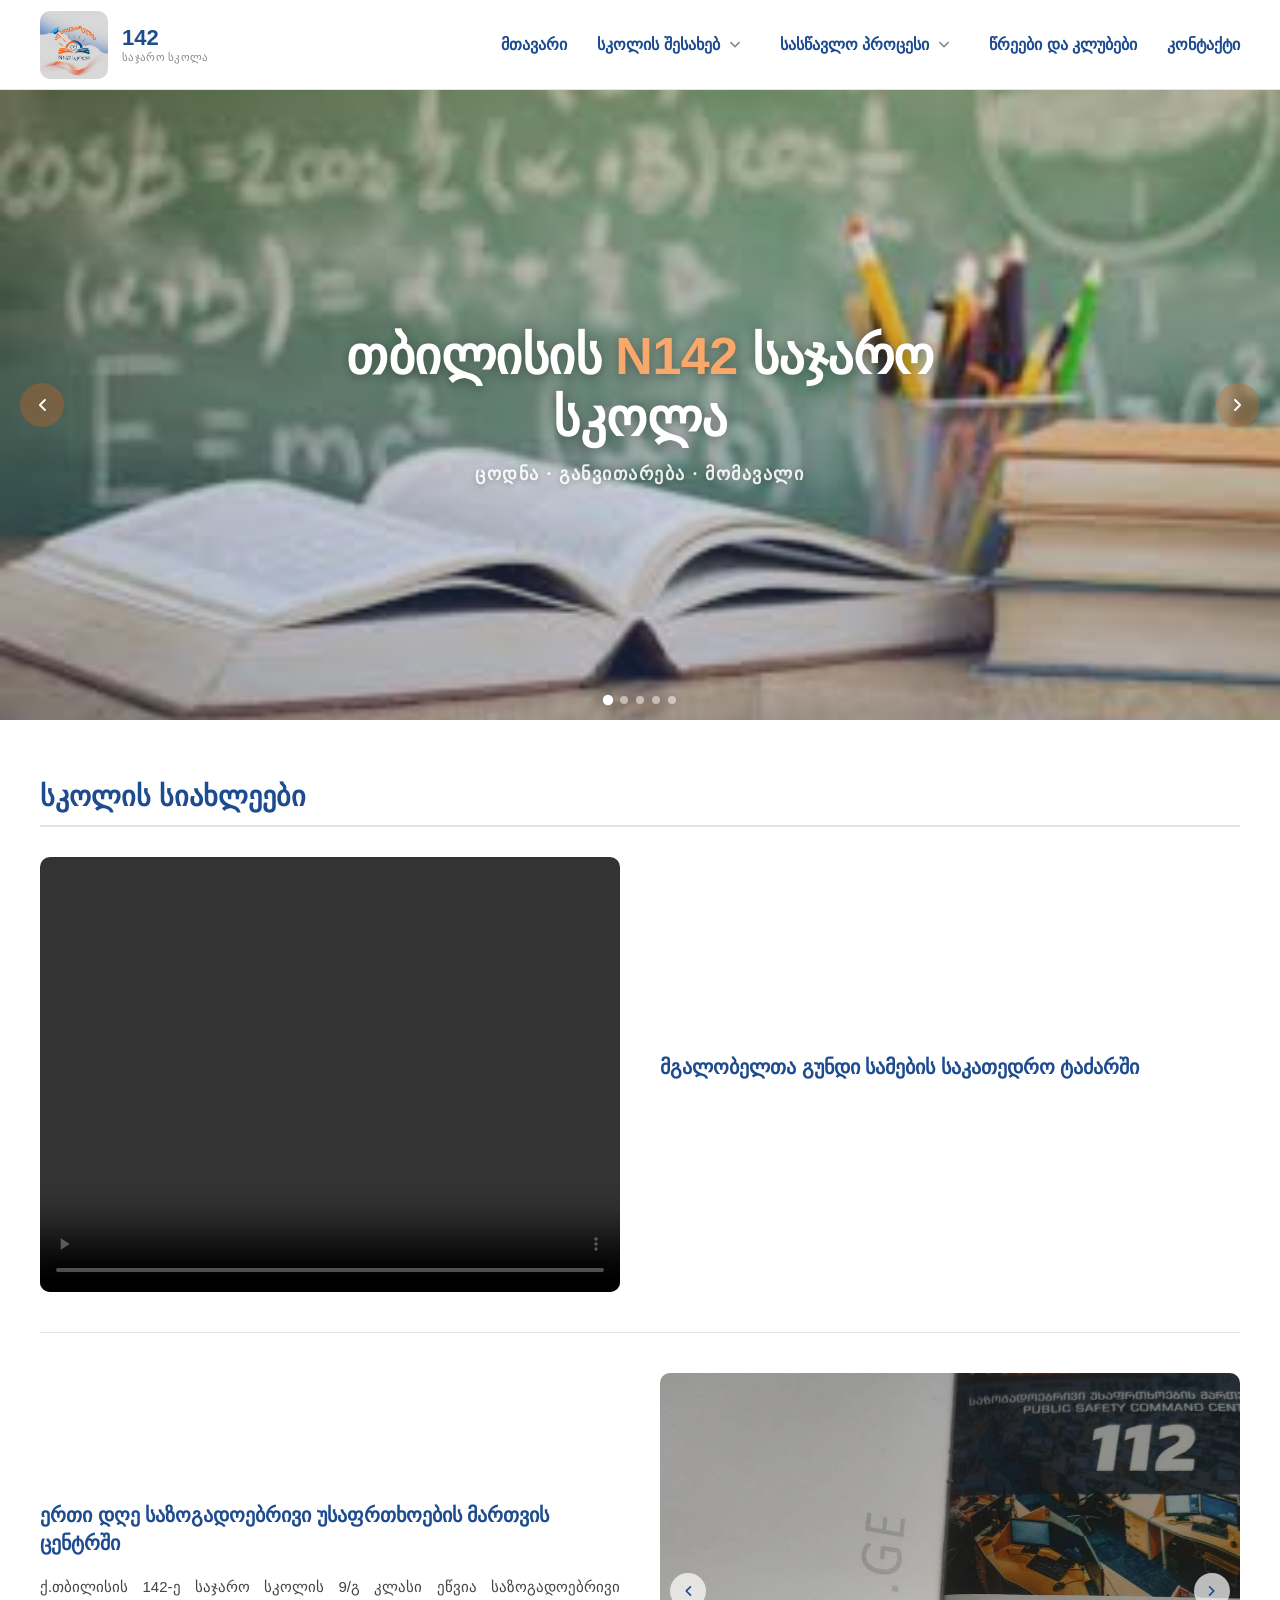
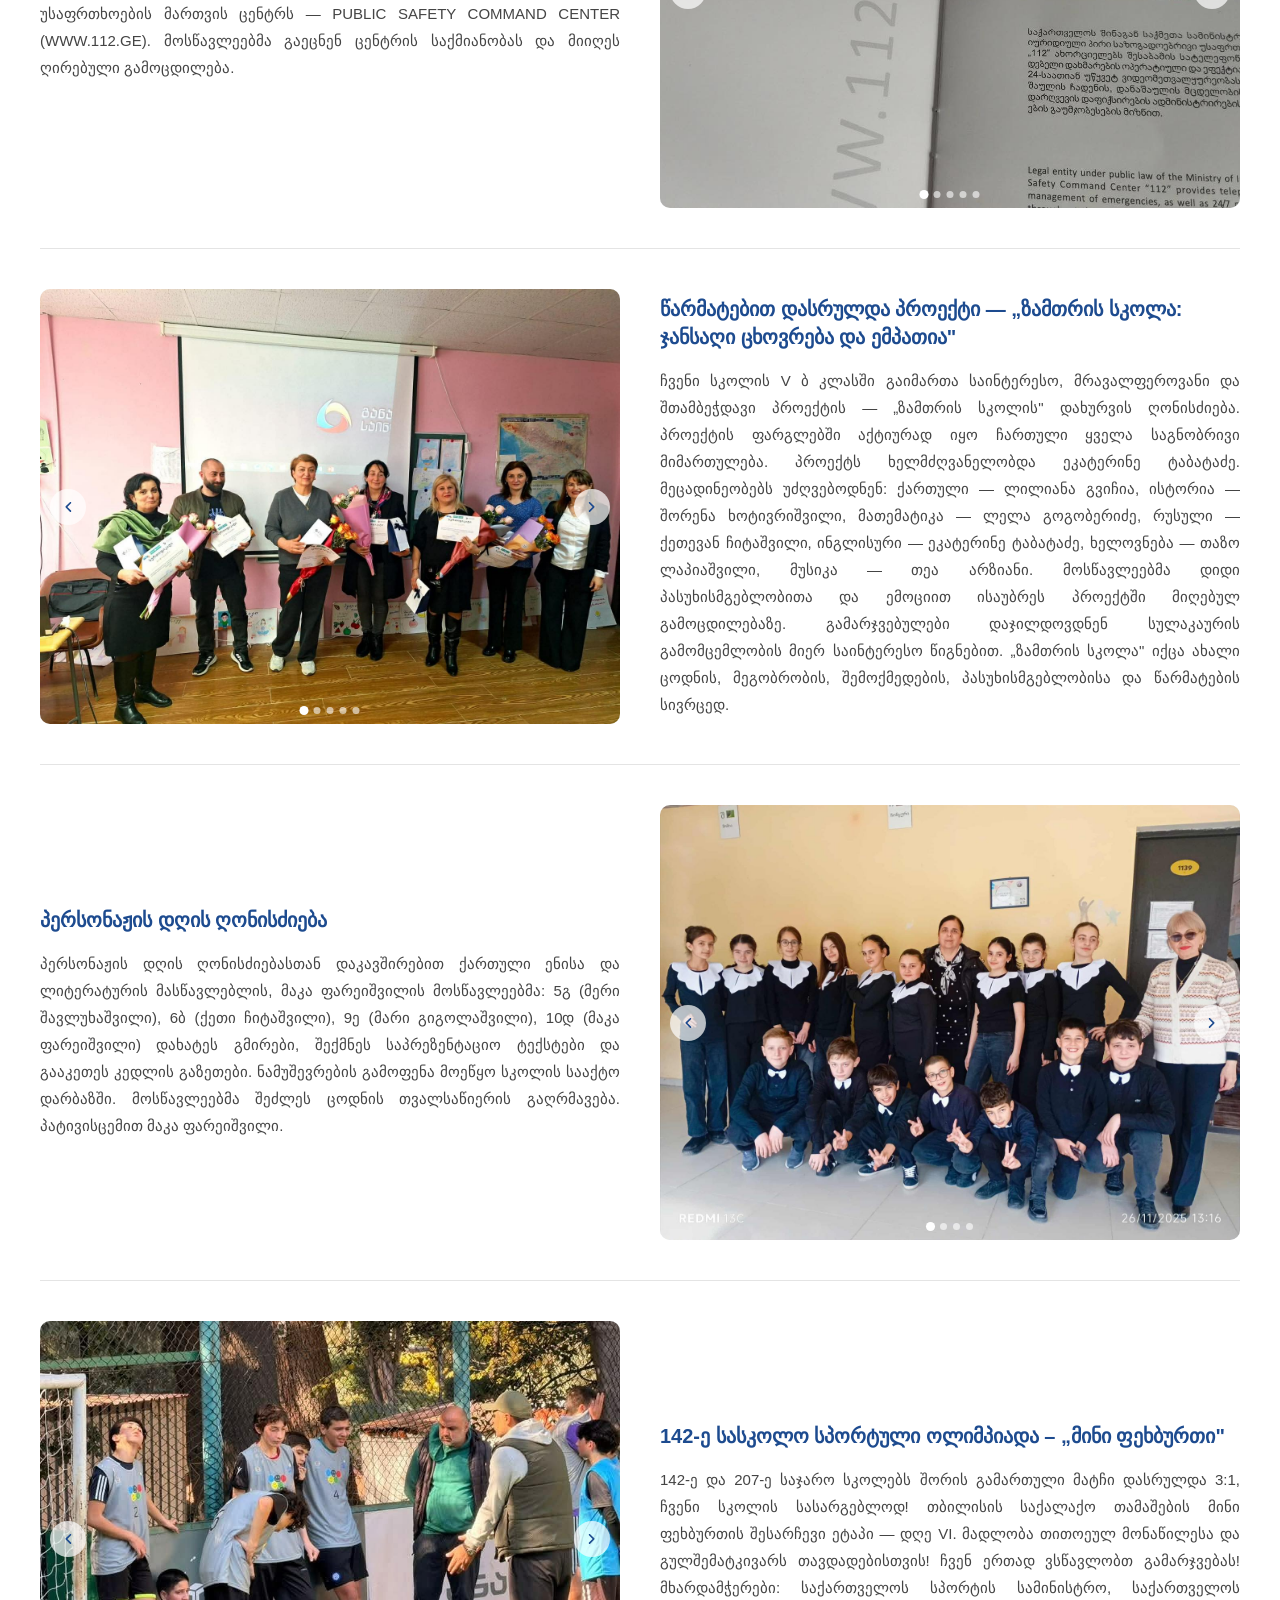
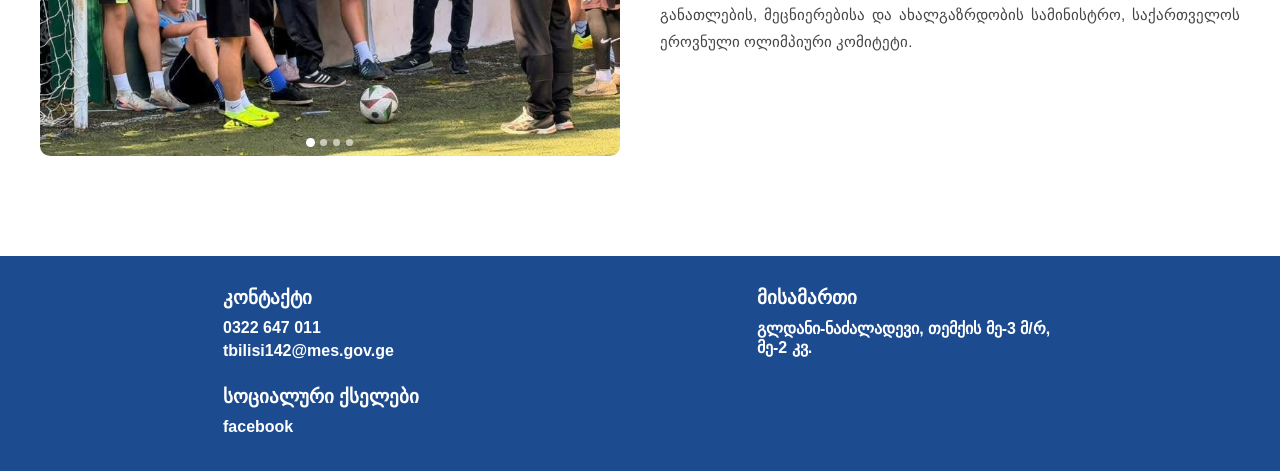
==== index.html @ bfa4a03f "davamte chemi saiti gitshi" ====
<!DOCTYPE html>
<html lang="en">

<head>
    <meta charset="UTF-8">
    <meta name="viewport" content="width=device-width, initial-scale=1.0">
    <title>142 საჯარო სკოლა მთავარი</title>
    <link rel="stylesheet" href="style/style.css">
    <link rel="stylesheet" href="style/index.css">
    <script defer src="js/main.js"></script>
    <script defer src="js/index.js"></script>
</head>

<body>
    <header>
        <div class="header__container">
            <a href="index.html" class="logo__link">
                <img src="images/logo.jpg" alt="" class="logo__img">
                <div class="logo__text">
                    <span class="logo__num">142</span>
                    <span class="logo__sub">საჯარო სკოლა</span>
                </div>
            </a>
            <!-- logo -->
            <nav>
                <ul class="nav__list" id="navList">
                    <li class="nav__item">
                        <a href="index.html" class="nav-link">მთავარი</a>
                    </li>
                    <li class="nav__item">
                        <div class="link__row">
                            <a href="about.html" class="nav-link">სკოლის შესახებ</a>
                            <button class="arrow-btn" id="arrowBtn1">
                                <svg class="arrow-icon" viewBox="0 0 24 24" xmlns="http://www.w3.org/2000/svg">
                                    <path fill-rule="evenodd" clip-rule="evenodd"
                                        d="M12.7071 14.7071C12.3166 15.0976 11.6834 15.0976 11.2929 14.7071L6.29289 9.70711C5.90237 9.31658 5.90237 8.68342 6.29289 8.29289C6.68342 7.90237 7.31658 7.90237 7.70711 8.29289L12 12.5858L16.2929 8.29289C16.6834 7.90237 17.3166 7.90237 17.7071 8.29289C18.0976 8.68342 18.0976 9.31658 17.7071 9.70711L12.7071 14.7071Z"
                                        fill="currentColor" />
                                </svg>
                            </button>
                        </div>
                        <ul class="link-dropdown" id="dropdown1">
                            <li><a href="missionandvision.html">მისია და ხედვა</a></li>
                            <li><a href="schoolhistory.html">სკოლის ისტორია</a></li>
                            <li><a href="statute.html">წესდება</a></li>
                            <li><a href="bylaws.html">შინაგანაწესი</a></li>
                            <li><a href="regulatordocument.html">მარეგულირებელი დოკუმენტები</a></li>
                        </ul>
                    </li>
                    <li class="nav__item">
                        <div class="link__row">
                            <a href="#" class="nav-link">სასწავლო პროცესი</a>
                            <button class="arrow-btn" id="arrowBtn2">
                                <svg class="arrow-icon" viewBox="0 0 24 24" xmlns="http://www.w3.org/2000/svg">
                                    <path fill-rule="evenodd" clip-rule="evenodd"
                                        d="M12.7071 14.7071C12.3166 15.0976 11.6834 15.0976 11.2929 14.7071L6.29289 9.70711C5.90237 9.31658 5.90237 8.68342 6.29289 8.29289C6.68342 7.90237 7.31658 7.90237 7.70711 8.29289L12 12.5858L16.2929 8.29289C16.6834 7.90237 17.3166 7.90237 17.7071 8.29289C18.0976 8.68342 18.0976 9.31658 17.7071 9.70711L12.7071 14.7071Z"
                                        fill="currentColor" />
                                </svg>
                            </button>
                        </div>
                        <ul class="link-dropdown" id="dropdown2">
                            <li><a href="schoolcurriculum.html">სასკოლო სასწავლო გეგმა</a></li>
                            <li><a href="subjectcurriculum.html">საგნობრივი კურიკულუმები</a></li>
                            <li><a href="curriculumdevelopmentmethodology.html">კურიკულუმის განვითარების მეთოდოლოგია</a></li>
                            <li><a href="mobility.html">ჩარიცხვის, მობილობის, სტატუსის შეჩერების წ.</a></li>
                        </ul>
                    </li>
                    <li class="nav__item">
                        <a href="clubs.html" class="nav-link">წრეები და კლუბები</a>
                    </li>
                    <li class="nav__item">
                        <a href="contact.html" class="nav-link">კონტაქტი</a>
                    </li>
                </ul>
            </nav>
            <!-- navigation -->
            <div class="buttons">
                <button class="burger-btn" id="burgerBtn">
                    <svg class="burger-icon" viewBox="0 0 24 24" fill="none" xmlns="http://www.w3.org/2000/svg">
                        <path d="M3 6h18M3 12h18M3 18h18" stroke="currentColor" stroke-width="2" stroke-linecap="round">
                        </path>
                    </svg>
                </button>
                <button class="close-btn" id="closeBtn">
                    <svg class="close-icon" viewBox="0 0 24 24" fill="none" xmlns="http://www.w3.org/2000/svg">
                        <path d="M18 6 6 18M6 6l12 12" stroke="currentColor" stroke-width="2" stroke-linecap="round">
                        </path>
                    </svg>
                </button>
            </div>
            <!-- buttons container -->
        </div>
    </header>
    <!-- header -->
    <main>
        <section class="slider">
            <div class="slider__track">
                <div class="slide active" style="background-image: url('images/main-bacground.jpg')"></div>
                <div class="slide" style="background-image: url('images/sliderphoto5.jpg')"></div>
                <div class="slide" style="background-image: url('images/sliderphoto3.jpg')"></div>
                <div class="slide" style="background-image: url('images/sliderphoto4.jpg')"></div>
                <div class="slide" style="background-image: url('images/sliderphoto1.jpg')"></div>
            </div>

            <div class="slider__overlay"></div>

            <div class="slider__content">
                <h1 class="hero-title">თბილისის <span>N142</span> საჯარო სკოლა</h1>
                <p class="hero-subtitle">ცოდნა · განვითარება · მომავალი</p>
            </div>

            <button class="slider__arrow slider__arrow--left" id="prevBtn">
                <svg viewBox="0 0 24 24" xmlns="http://www.w3.org/2000/svg">
                    <path fill-rule="evenodd" clip-rule="evenodd"
                        d="M11.2929 12L15.6464 7.64645C16.0370 7.25592 16.0370 6.62276 15.6464 6.23223C15.2559 5.84171 14.6228 5.84171 14.2322 6.23223L9.23223 11.2322C8.84171 11.6228 8.84171 12.2559 9.23223 12.6464L14.2322 17.6464C14.6228 18.0370 15.2559 18.0370 15.6464 17.6464C16.0370 17.2559 16.0370 16.6228 15.6464 16.2322L11.2929 12Z"
                        fill="currentColor" />
                </svg>
            </button>

            <button class="slider__arrow slider__arrow--right" id="nextBtn">
                <svg viewBox="0 0 24 24" xmlns="http://www.w3.org/2000/svg">
                    <path fill-rule="evenodd" clip-rule="evenodd"
                        d="M12.7071 12L8.35355 7.64645C7.96303 7.25592 7.96303 6.62276 8.35355 6.23223C8.74408 5.84171 9.37724 5.84171 9.76777 6.23223L14.7678 11.2322C15.1583 11.6228 15.1583 12.2559 14.7678 12.6464L9.76777 17.6464C9.37724 18.0370 8.74408 18.0370 8.35355 17.6464C7.96303 17.2559 7.96303 16.6228 8.35355 16.2322L12.7071 12Z"
                        fill="currentColor" />
                </svg>
            </button>

            <div class="slider__dots" id="sliderDots"></div>
        </section>
        <!-- სლაიდერი -->
        <section class="posts">
            <div class="posts__container">
                <h2 class="posts__title">სკოლის სიახლეები</h2>
                <div class="posts__grid" id="postsGrid"></div>
            </div>
        </section>
    </main>
    <!-- main -->
    <footer>
        <div class="footer__container">
            <div class="footer__row">
                <h3>კონტაქტი</h3>
                <div>
                    <a href="tel:+995322612880">0322 647 011</a>
                    <a href="mailto:tbilisi142@mes.gov.ge">tbilisi142@mes.gov.ge</a>
                </div>
            </div>
            <div class="footer__row">
                <h3>მისამართი</h3>
                <p>გლდანი-ნაძალადევი, თემქის მე-3 მ/რ, მე-2 კვ.</p>
            </div>
            <div class="footer__row">
                <h3>სოციალური ქსელები</h3>
                <a href="https://www.facebook.com/profile.php?id=100064833875062" target="_blank">facebook</a>
            </div>
        </div>
    </footer>
</body>

</html>
---- style/style.css ----
* {
    margin: 0;
    padding: 0;
    box-sizing: border-box;
    font-family: sans-serif;
}

body {
    height: 100vh;
    display: flex;
    flex-direction: column;
}

footer {
    margin-top: auto;
}

.header__container {
    display: flex;
    justify-content: space-between;
    align-items: center;
    padding: 40px 40px;
    position: relative;
    height: 90px;
    border-bottom: 1.5px solid #e4e4e4;
    z-index: 100;
}

.logo__link {
    display: flex;
    align-items: center;
    gap: 14px;
    text-decoration: none;
}

.logo__img {
    height: 68px;
    width: auto;
    border-radius: 10px;
}

.logo__text {
    display: flex;
    flex-direction: column;
    line-height: 1.2;
}

.logo__num {
    font-size: 22px;
    font-weight: 700;
    color: #1d4b8f;
}

.logo__sub {
    font-size: 11px;
    font-weight: 500;
    color: #888;
    letter-spacing: 0.3px;
}

.nav__list {
    list-style: none;
    display: flex;
    align-items: center;
    gap: 30px;
}

.nav__item {
    list-style: none;
    position: relative;
}

.nav-link {
    text-decoration: none;
    color: #1d4b8f;
    font-weight: 700;
    transition: color 0.3s ease;
}

.nav-link:hover {
    color: #e8651a;
}

.link__row {
    display: flex;
    align-items: center;
    justify-content: space-between;
}

.link__row:hover .nav-link {
    color: #e8651a;
}

.link__row:hover .arrow-icon {
    transform: rotate(180deg);
    color: #e8651a;
}

.link__row .arrow-btn {
    background: none;
    border: none;
    cursor: pointer;
    padding: 10px 5px;
    display: flex;
    align-items: center;
    justify-content: center;
}

.arrow-icon {
    width: 20px;
    height: 20px;
    display: block;
    color: #888;
    transition: transform 0.3s ease, color 0.3s ease;
}

.link-dropdown {
    list-style: none;
    display: flex;
    flex-direction: column;
    position: absolute;
    top: 100%;
    left: 0;
    background-color: white;
    box-shadow: 0 4px 12px rgba(0, 0, 0, 0.1);
    min-width: 250px;
    z-index: 100;
    max-height: 0;
    overflow: hidden;
    transition: max-height 0.35s ease;
}

@media (min-width: 1001px) {
    .nav__item:hover .link-dropdown {
        max-height: 400px;
    }
}

.link-dropdown li a {
    display: block;
    padding: 10px 20px;
    text-decoration: none;
    color: #252525;
    font-weight: 550;
    transition: background-color 0.2s ease, color 0.2s ease;
}

.link-dropdown li a:hover {
    background-color: #f8eee8;
    color: #e8651a;
}

.buttons {
    display: none;
}

.burger-btn {
    display: none;
    align-items: center;
    justify-content: center;
    border: none;
    background: none;
    cursor: pointer;
    padding: 6px;
    width: 40px;
    height: 40px;
}

.close-btn {
    display: none;
    align-items: center;
    justify-content: center;
    border: none;
    background: none;
    cursor: pointer;
    padding: 6px;
    width: 40px;
    height: 40px;
}

.burger-icon {
    width: 24px;
    height: 24px;
    color: #1d4b8f;
    transition: all 0.2s;
}

.close-icon {
    width: 24px;
    height: 24px;
    color: #e8651a;
    transition: all 0.2s;
}

.burger-icon.animate {
    transform: rotate(180deg);
}

.close-icon.animate {
    transform: rotate(-180deg);
}

footer {
    background-color: #1d4b8f;
    display: flex;
    justify-content: center;
    align-items: center;
    padding: 20px 30px;
}

.footer__container {
    width: 70%;
    color: white;
    display: flex;
    justify-content: space-between;
    flex-wrap: wrap;
}

.footer__row {
    margin: 10px;
    width: 300px;
}

.footer__row h3 {
    margin-bottom: 10px;
    font-size: 19px;
    color: white;
}

.footer__row p {
    margin: 5px 0;
    font-size: 16px;
    font-weight: 700;
    font-family: sans-serif;
}

.footer__row a {
    margin: 5px 0;
    font-size: 16px;
    text-decoration: none;
    display: block;
    color: white;
    transition: color 0.2s ease;
    font-weight: 700;
    font-family: sans-serif;
}

.footer__row a:hover {
    color: #e8651a;
}

.pdf-toggle-btn {
    background-color: white;
    color: #1d4b8f;
    border: 1.5px solid #1d4b8f;
    padding: 10px 24px;
    font-weight: 700;
    font-size: 14px;
    border-radius: 6px;
    white-space: nowrap;
    cursor: pointer;
    transition: background-color 0.25s ease, border-color 0.25s ease, color 0.25s ease;
}

.pdf-toggle-btn:hover {
    background-color: #e8651a;
    border-color: #e8651a;
    color: white;
}

.pdf-viewer {
    margin-top: 16px;
    border-radius: 10px;
    overflow: hidden;
    border: 1.5px solid #e4e4e4;
    display: none;
}

.pdf-viewer.open {
    display: block;
}

@media (max-width: 1000px) {

    .buttons {
        display: flex;
    }

    .burger-btn {
        display: flex;
    }

    .nav__list {
        background-color: white;
        display: flex;
        flex-direction: column;
        position: absolute;
        align-items: flex-start;
        top: 90px;
        gap: 0;
        left: 0;
        right: 0;
        opacity: 0;
        visibility: hidden;
        transform: translateY(-10px);
        transition: opacity 0.3s ease, transform 0.3s ease, visibility 0.3s ease;
    }

    .nav__list.flex {
        opacity: 1;
        visibility: visible;
        transform: translateY(0);
    }

    .nav__item {
        width: 100%;
        border-bottom: 1.5px solid #e4e4e4;
        transition: border-color 0.25s ease;
    }

    .nav-link {
        width: 100%;
        display: inline-block;
        padding: 14px 30px;
        font-size: 15px;
        transition: color 0.25s ease;
    }

    .nav-link:hover {
        color: #e8651a;
    }

    .link__row {
        width: 100%;
        padding: 0 30px 0 0;
    }

    .link__row:hover .arrow-icon {
        transform: none;
        color: #888;
    }

    .arrow-btn {
        margin-left: auto;
        padding: 14px 10px;
    }

    .arrow-icon.rotated {
        transform: rotate(180deg) !important;
        color: #e8651a !important;
    }

    .link-dropdown {
        position: static;
        box-shadow: none;
        min-width: unset;
        max-height: 0;
        overflow: hidden;
        background-color: #f9f9f9;
        border-top: 0px solid transparent;
        transition: max-height 0.35s ease;
    }

    .link-dropdown.open {
        max-height: 400px;
        border-top: 1.5px solid #e4e4e4;
    }

    .link-dropdown li a {
        padding: 12px 30px 12px 45px;
        font-size: 14px;
        color: #1d4b8f;
        transition: color 0.2s ease, background-color 0.2s ease;
    }

    .link-dropdown li a:hover {
        background-color: #f0f0f0;
        color: #e8651a;
    }

    .link-dropdown li {
        border-bottom: none;
    }

    .footer__container {
        width: 100%;
        gap: 20px;
        justify-content: start;
    }
}
---- style/index.css ----
.slider {
    position: relative;
    width: 100%;
    height: 70vh;
    overflow: hidden;
    display: flex;
    align-items: center;
    justify-content: center;
}

.slider__track {
    position: absolute;
    inset: 0;
}

.slide {
    position: absolute;
    inset: 0;
    background-repeat: no-repeat;
    background-size: cover;
    background-position: center;
    opacity: 0;
    transition: opacity 0.8s ease;
}

.slide.active {
    opacity: 1;
}

.slider__overlay {
    position: absolute;
    inset: 0;
    background: linear-gradient(to bottom,
            rgba(143, 75, 29, 0.226) 0%,
            rgba(47, 88, 163, 0.329) 100%);
    z-index: 1;
}

.slider__content {
    position: relative;
    z-index: 2;
    text-align: center;
    color: white;
    padding: 0 24px;
    max-width: 760px;
}

.hero-title {
    font-size: clamp(28px, 5vw, 52px);
    font-weight: 700;
    line-height: 1.2;
    letter-spacing: -0.5px;
    margin-bottom: 14px;
    text-shadow: 0 2px 12px rgba(0, 0, 0, 0.35);
}

.hero-title span {
    color: #f9a86c;
}

.hero-subtitle {
    font-size: clamp(14px, 2.2vw, 18px);
    font-weight: 600;
    letter-spacing: 1.5px;
    text-transform: uppercase;
    opacity: 0.88;
    text-shadow: 0 1px 6px rgba(0, 0, 0, 0.3);
}

.slider__arrow {
    position: absolute;
    top: 50%;
    transform: translateY(-50%);
    z-index: 10;
    background-color: #e8661a4b;
    border: none;
    border-radius: 50%;
    width: 44px;
    height: 44px;
    display: flex;
    align-items: center;
    justify-content: center;
    cursor: pointer;
    color: white;
    backdrop-filter: blur(4px);
    transition: background-color 0.25s ease;
}

.slider__arrow:hover {
    background-color: #1d4b8f60;
}

.slider__arrow svg {
    width: 24px;
    height: 24px;
}

.slider__arrow--left {
    left: 20px;
}

.slider__arrow--right {
    right: 20px;
}

/* წერტილები */
.slider__dots {
    position: absolute;
    bottom: 16px;
    left: 50%;
    transform: translateX(-50%);
    display: flex;
    gap: 8px;
    z-index: 10;
}

.slider__dot {
    width: 8px;
    height: 8px;
    border-radius: 50%;
    background-color: rgba(255, 255, 255, 0.5);
    border: none;
    cursor: pointer;
    transition: background-color 0.25s ease, transform 0.25s ease;
}

.slider__dot.active {
    background-color: white;
    transform: scale(1.3);
}

@media (max-width: 600px) {
    .slider__arrow:hover {
        background-color: #e8661a4b;
    }

    .slider__arrow {
        width: 36px;
        height: 36px;
    }
}
.posts {
    padding: 60px 40px;
}

.posts__container {
    max-width: 1200px;
    margin: 0 auto;
}

.posts__title {
    font-size: 28px;
    font-weight: 700;
    color: #1d4b8f;
    margin-bottom: 30px;
    padding-bottom: 12px;
    border-bottom: 2px solid #e4e4e4;
}

.posts__grid {
    display: flex;
    flex-direction: column;
    gap: 40px;
}

/* ბარათი */
.post-card {
    display: grid;
    grid-template-columns: 1fr 1fr;
    gap: 40px;
    align-items: center;
    border-bottom: 1.5px solid #e4e4e4;
    padding-bottom: 40px;
}

.post-card:last-child {
    border-bottom: none;
}

/* ლუწი ბარათი — სურათი მარჯვნივ */
.post-card:nth-child(even) {
    direction: rtl;
}

.post-card:nth-child(even) > * {
    direction: ltr;
}

/* სლაიდერი */
.post-card__slider {
    position: relative;
    border-radius: 10px;
    overflow: hidden;
    aspect-ratio: 4/3;
    background-color: #f0f4f8;
}

.post-card__slide {
    position: absolute;
    inset: 0;
    opacity: 0;
    transition: opacity 0.6s ease;
}

.post-card__slide.active {
    opacity: 1;
}

.post-card__slide img {
    width: 100%;
    height: 100%;
    object-fit: cover;
    display: block;
}

/* ისრები */
.post-card__arrow {
    position: absolute;
    top: 50%;
    transform: translateY(-50%);
    z-index: 10;
    background-color: rgba(255, 255, 255, 0.7);
    border: none;
    border-radius: 50%;
    width: 36px;
    height: 36px;
    display: flex;
    align-items: center;
    justify-content: center;
    cursor: pointer;
    color: #1d4b8f;
    transition: background-color 0.25s ease;
}


.post-card__arrow svg {
    width: 20px;
    height: 20px;
}

.post-card__arrow--left {
    left: 10px;
}

.post-card__arrow--right {
    right: 10px;
}

/* წერტილები */
.post-card__dots {
    position: absolute;
    bottom: 10px;
    left: 50%;
    transform: translateX(-50%);
    display: flex;
    gap: 6px;
    z-index: 10;
}

.post-card__dot {
    width: 7px;
    height: 7px;
    border-radius: 50%;
    background-color: rgba(255, 255, 255, 0.6);
    border: none;
    cursor: pointer;
    transition: background-color 0.25s ease, transform 0.25s ease;
}

.post-card__dot.active {
    background-color: white;
    transform: scale(1.3);
}

/* ტექსტი */
.post-card__content {
    display: flex;
    flex-direction: column;
    gap: 16px;
}

.post-card__title {
    font-size: 20px;
    font-weight: 700;
    color: #1d4b8f;
    line-height: 1.4;
}

.post-card__text {
    font-size: 15px;
    color: #444;
    line-height: 1.8;
    text-align: justify;
}

@media (max-width: 768px) {
    .posts {
        padding: 40px 20px;
    }

    .post-card {
        grid-template-columns: 1fr;
        direction: ltr !important;
    }

    .post-card:nth-child(even) {
        direction: ltr;
    }
}
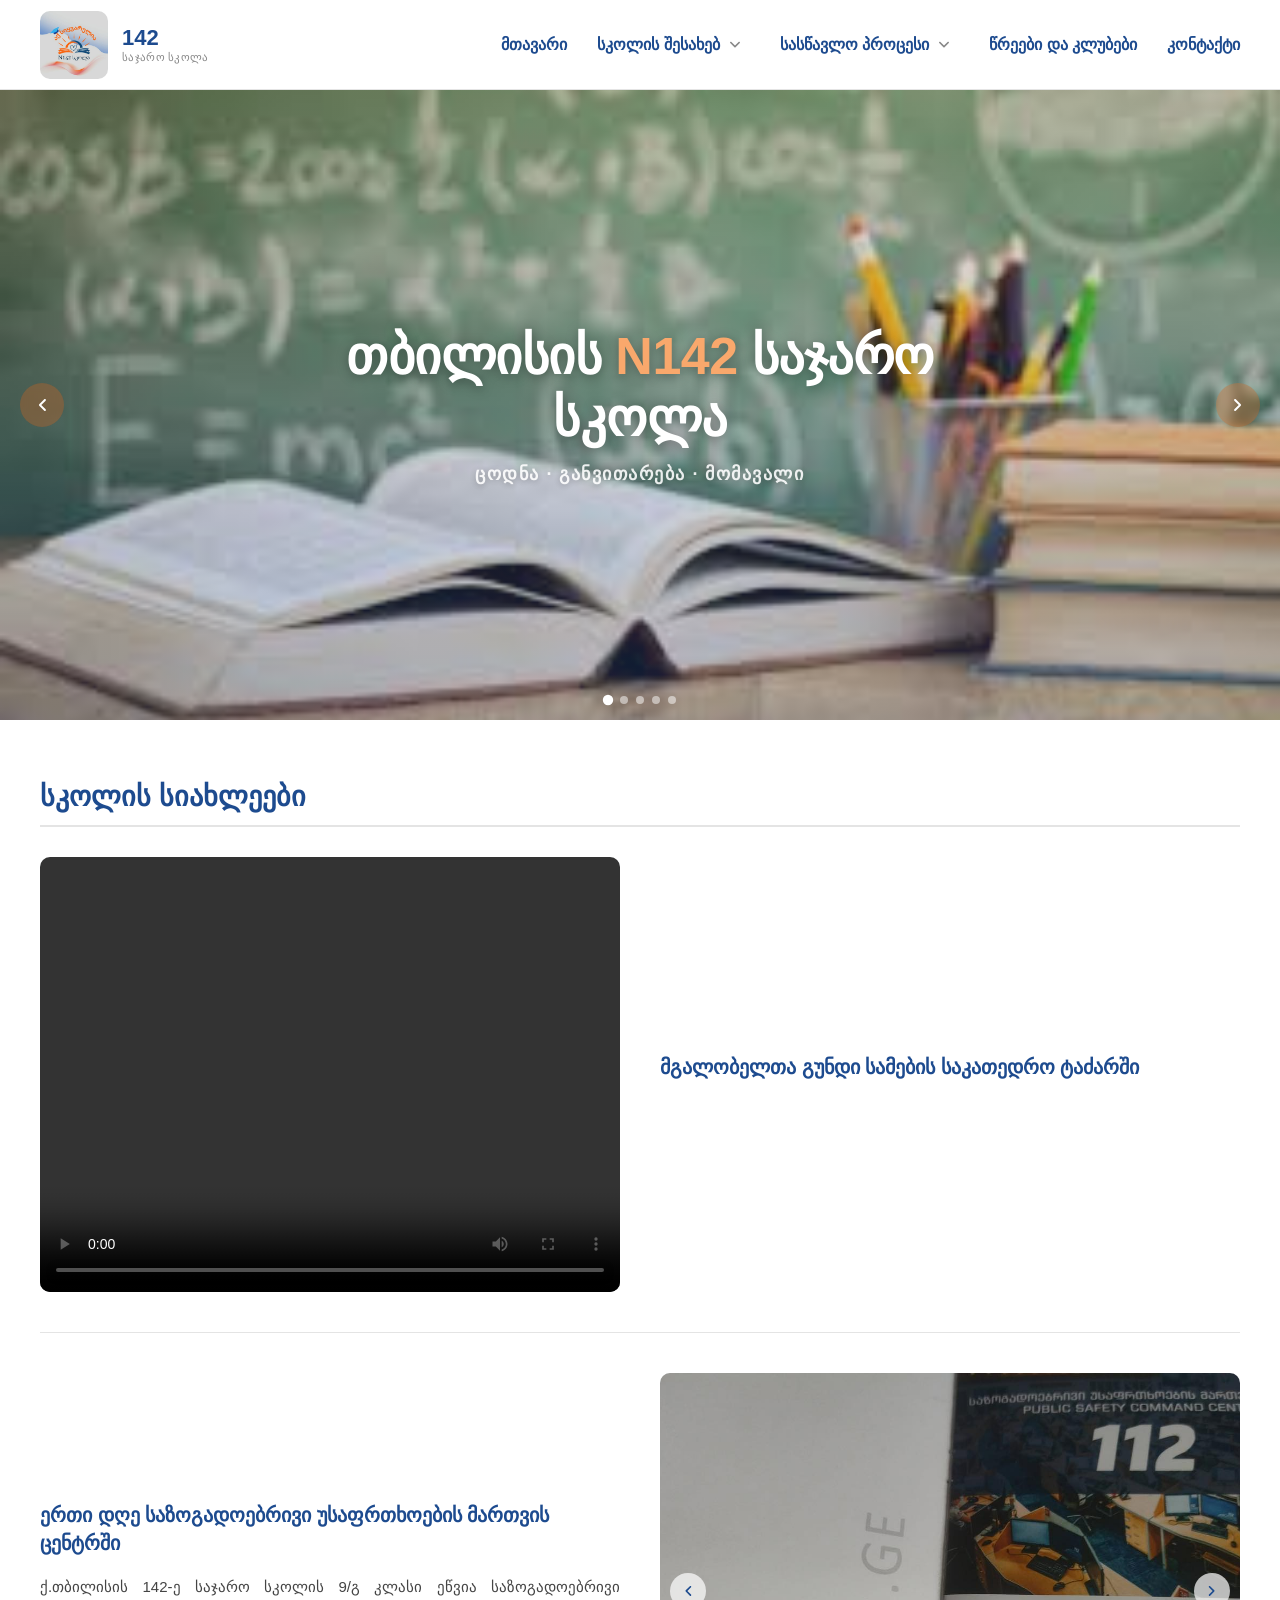
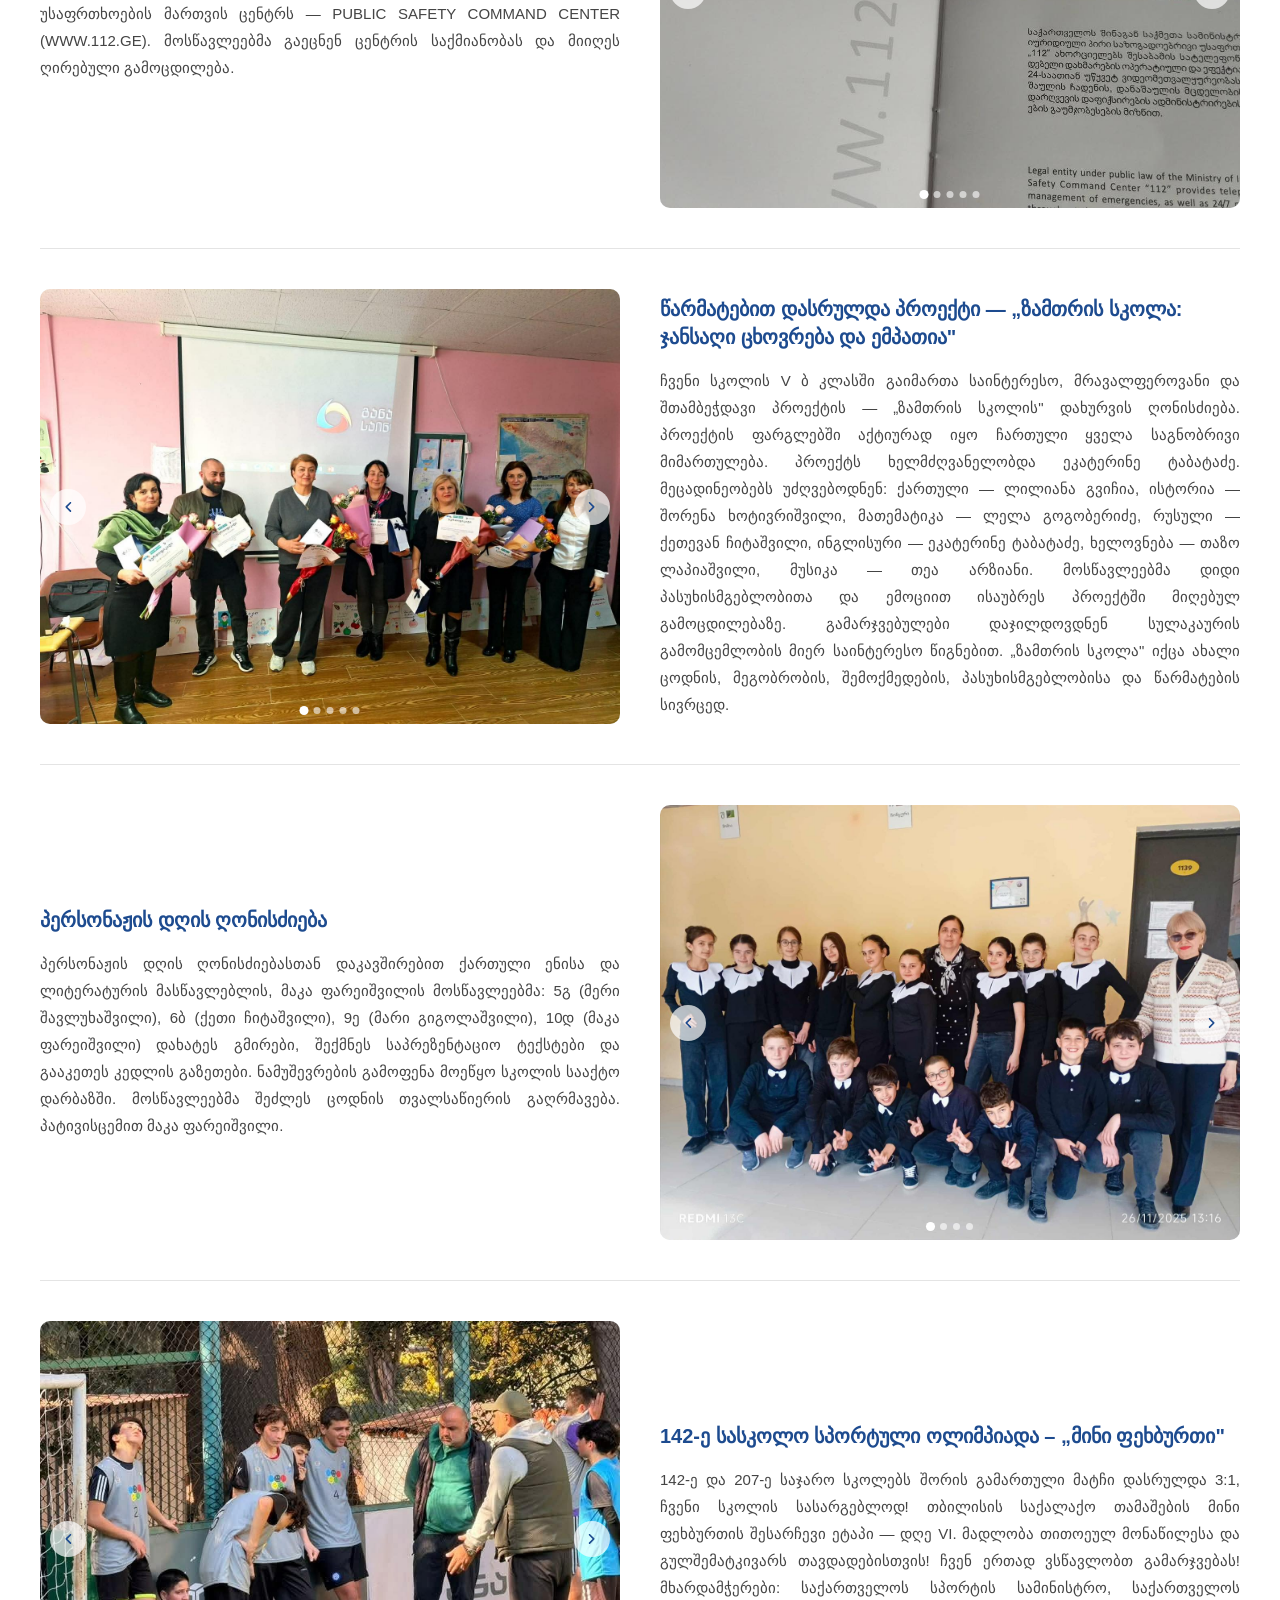
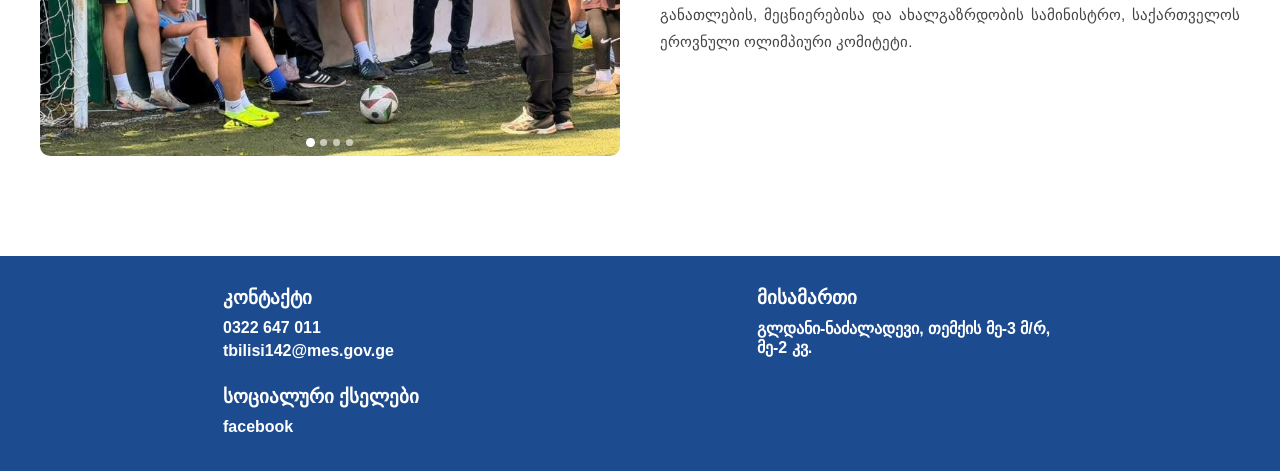
==== commit e49c02a5: "Fix HTML bugs and add SEO meta tags, robots.txt and sitemap.xml Bug fixes: html lang=ka, correct foo" ====
--- a/index.html
+++ b/index.html
@@ -1,10 +1,49 @@
 <!DOCTYPE html>
-<html lang="en">
+<html lang="ka">
 
 <head>
     <meta charset="UTF-8">
     <meta name="viewport" content="width=device-width, initial-scale=1.0">
-    <title>142 საჯარო სკოლა მთავარი</title>
+    <title>თბილისის №142 საჯარო სკოლა — ოფიციალური ვებგვერდი</title>
+    <meta name="description" content="თბილისის №142 საჯარო სკოლის ოფიციალური ვებგვერდი — სიახლეები, სასწავლო პროცესი, წრეები და კლუბები, კონტაქტი. ცოდნა, განვითარება, მომავალი.">
+    <meta name="author" content="თბილისის №142 საჯარო სკოლა">
+    <meta name="robots" content="index, follow">
+    <link rel="canonical" href="https://142skola.edu.ge/">
+    <link rel="icon" type="image/jpeg" href="images/logo.jpg">
+    <meta name="theme-color" content="#1d4b8f">
+    <meta property="og:type" content="website">
+    <meta property="og:site_name" content="თბილისის №142 საჯარო სკოლა">
+    <meta property="og:locale" content="ka_GE">
+    <meta property="og:title" content="თბილისის №142 საჯარო სკოლა — ოფიციალური ვებგვერდი">
+    <meta property="og:description" content="თბილისის №142 საჯარო სკოლის ოფიციალური ვებგვერდი — სიახლეები, სასწავლო პროცესი, წრეები და კლუბები, კონტაქტი.">
+    <meta property="og:url" content="https://142skola.edu.ge/">
+    <meta property="og:image" content="https://142skola.edu.ge/images/logo.jpg">
+    <meta name="twitter:card" content="summary_large_image">
+    <meta name="twitter:title" content="თბილისის №142 საჯარო სკოლა — ოფიციალური ვებგვერდი">
+    <meta name="twitter:description" content="თბილისის №142 საჯარო სკოლის ოფიციალური ვებგვერდი — სიახლეები, სასწავლო პროცესი, წრეები და კლუბები.">
+    <meta name="twitter:image" content="https://142skola.edu.ge/images/logo.jpg">
+    <script type="application/ld+json">
+    {
+      "@context": "https://schema.org",
+      "@type": "School",
+      "name": "თბილისის №142 საჯარო სკოლა",
+      "alternateName": "142 საჯარო სკოლა",
+      "url": "https://142skola.edu.ge/",
+      "logo": "https://142skola.edu.ge/images/logo.jpg",
+      "telephone": "+995322647011",
+      "email": "tbilisi142@mes.gov.ge",
+      "foundingDate": "1971",
+      "address": {
+        "@type": "PostalAddress",
+        "streetAddress": "თემქის III მიკრორაიონი, II კვარტალი",
+        "addressLocality": "თბილისი",
+        "addressCountry": "GE"
+      },
+      "sameAs": [
+        "https://www.facebook.com/profile.php?id=100064833875062"
+      ]
+    }
+    </script>
     <link rel="stylesheet" href="style/style.css">
     <link rel="stylesheet" href="style/index.css">
     <script defer src="js/main.js"></script>
@@ -140,7 +179,7 @@
             <div class="footer__row">
                 <h3>კონტაქტი</h3>
                 <div>
-                    <a href="tel:+995322612880">0322 647 011</a>
+                    <a href="tel:+995322647011">0322 647 011</a>
                     <a href="mailto:tbilisi142@mes.gov.ge">tbilisi142@mes.gov.ge</a>
                 </div>
             </div>
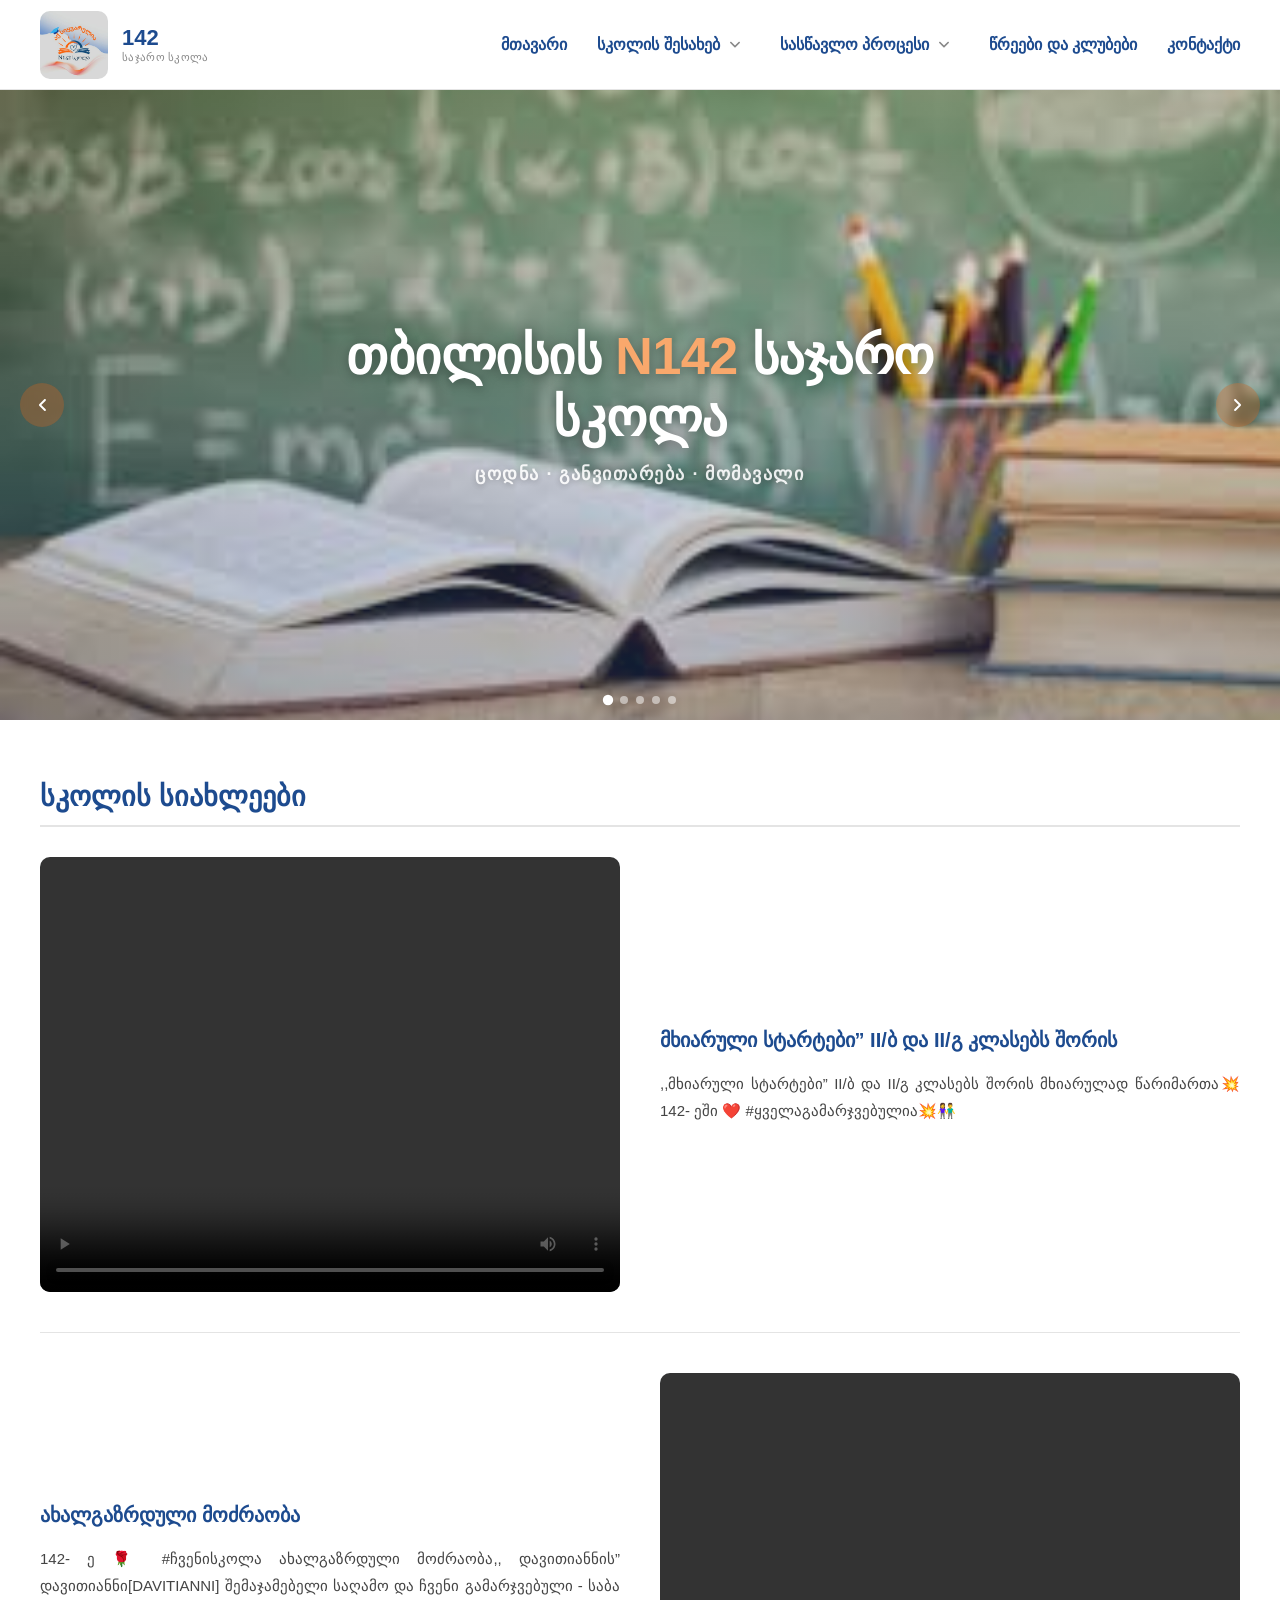
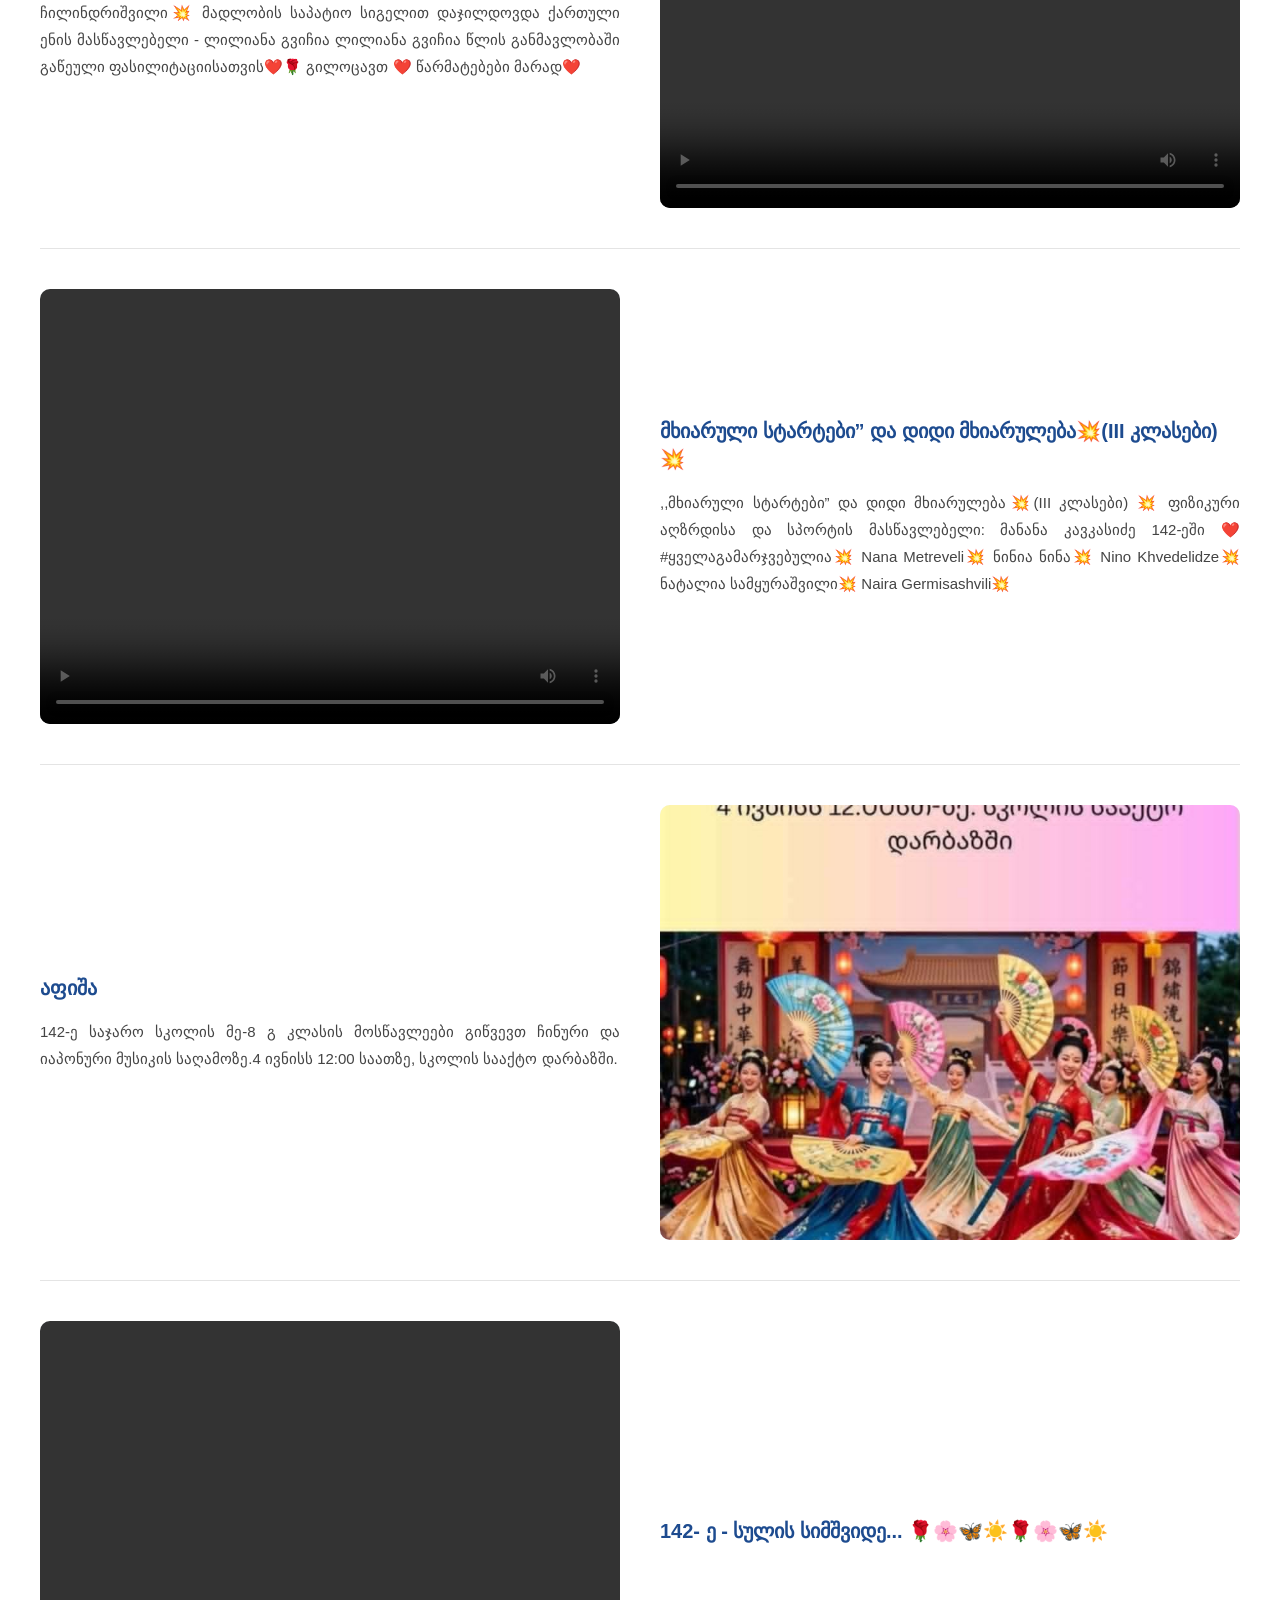
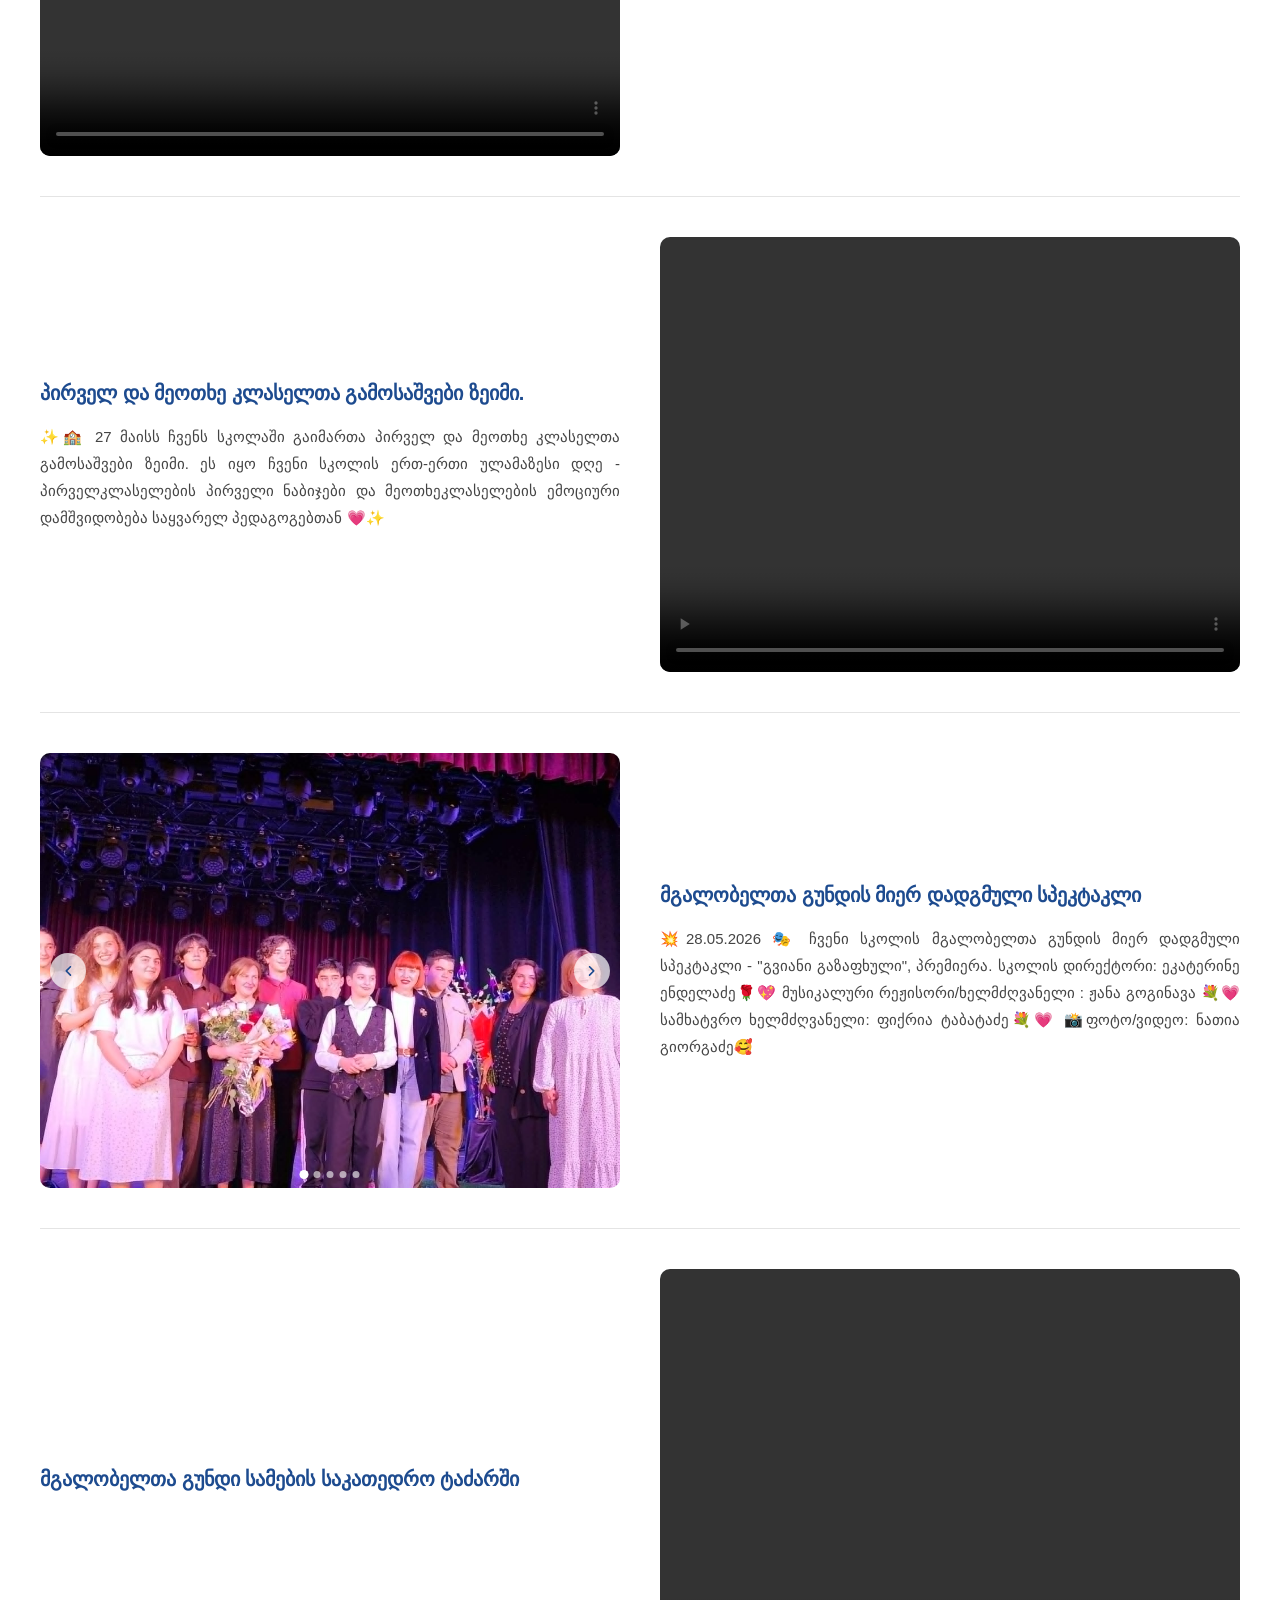
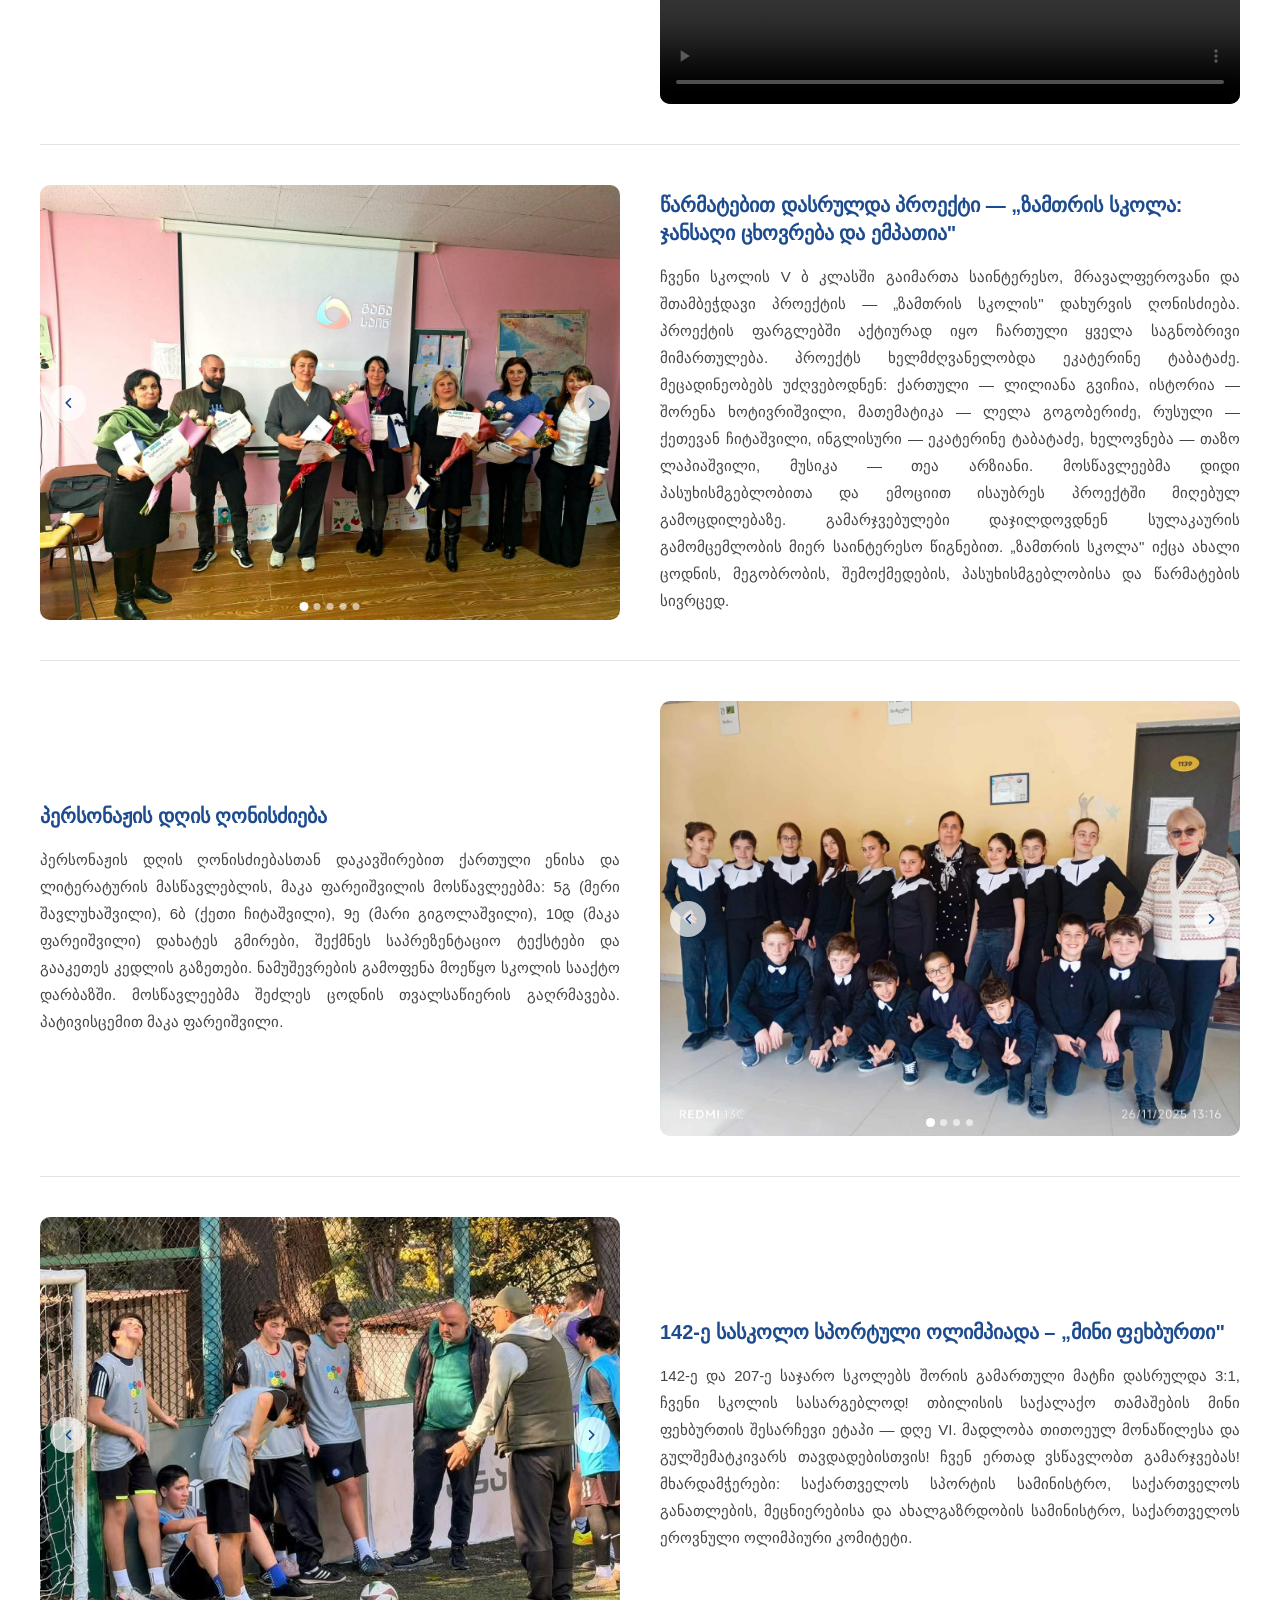
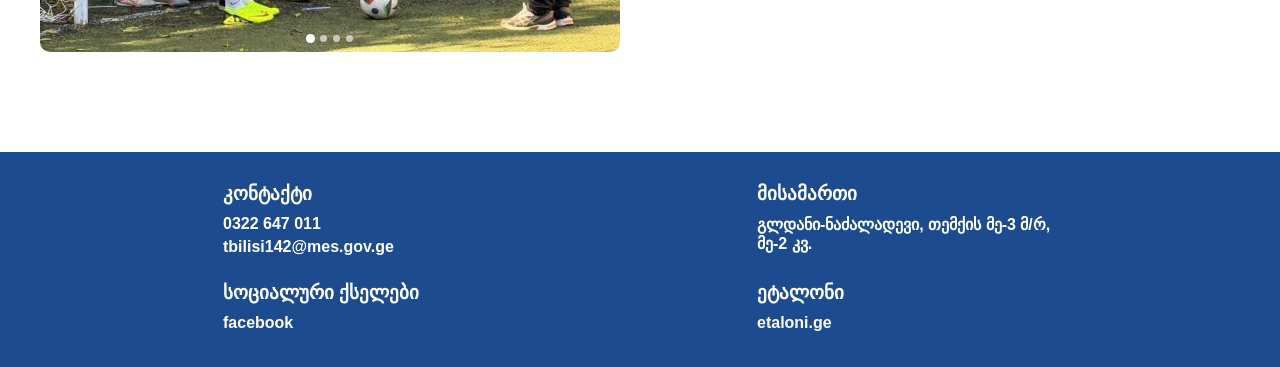
==== commit b66a7bcb: "change foter" ====
--- a/index.html
+++ b/index.html
@@ -5,7 +5,8 @@
     <meta charset="UTF-8">
     <meta name="viewport" content="width=device-width, initial-scale=1.0">
     <title>თბილისის №142 საჯარო სკოლა — ოფიციალური ვებგვერდი</title>
-    <meta name="description" content="თბილისის №142 საჯარო სკოლის ოფიციალური ვებგვერდი — სიახლეები, სასწავლო პროცესი, წრეები და კლუბები, კონტაქტი. ცოდნა, განვითარება, მომავალი.">
+    <meta name="description"
+        content="თბილისის №142 საჯარო სკოლის ოფიციალური ვებგვერდი — სიახლეები, სასწავლო პროცესი, წრეები და კლუბები, კონტაქტი. ცოდნა, განვითარება, მომავალი.">
     <meta name="author" content="თბილისის №142 საჯარო სკოლა">
     <meta name="robots" content="index, follow">
     <link rel="canonical" href="https://142skola.edu.ge/">
@@ -15,12 +16,14 @@
     <meta property="og:site_name" content="თბილისის №142 საჯარო სკოლა">
     <meta property="og:locale" content="ka_GE">
     <meta property="og:title" content="თბილისის №142 საჯარო სკოლა — ოფიციალური ვებგვერდი">
-    <meta property="og:description" content="თბილისის №142 საჯარო სკოლის ოფიციალური ვებგვერდი — სიახლეები, სასწავლო პროცესი, წრეები და კლუბები, კონტაქტი.">
+    <meta property="og:description"
+        content="თბილისის №142 საჯარო სკოლის ოფიციალური ვებგვერდი — სიახლეები, სასწავლო პროცესი, წრეები და კლუბები, კონტაქტი.">
     <meta property="og:url" content="https://142skola.edu.ge/">
     <meta property="og:image" content="https://142skola.edu.ge/images/logo.jpg">
     <meta name="twitter:card" content="summary_large_image">
     <meta name="twitter:title" content="თბილისის №142 საჯარო სკოლა — ოფიციალური ვებგვერდი">
-    <meta name="twitter:description" content="თბილისის №142 საჯარო სკოლის ოფიციალური ვებგვერდი — სიახლეები, სასწავლო პროცესი, წრეები და კლუბები.">
+    <meta name="twitter:description"
+        content="თბილისის №142 საჯარო სკოლის ოფიციალური ვებგვერდი — სიახლეები, სასწავლო პროცესი, წრეები და კლუბები.">
     <meta name="twitter:image" content="https://142skola.edu.ge/images/logo.jpg">
     <script type="application/ld+json">
     {
@@ -99,7 +102,8 @@
                         <ul class="link-dropdown" id="dropdown2">
                             <li><a href="schoolcurriculum.html">სასკოლო სასწავლო გეგმა</a></li>
                             <li><a href="subjectcurriculum.html">საგნობრივი კურიკულუმები</a></li>
-                            <li><a href="curriculumdevelopmentmethodology.html">კურიკულუმის განვითარების მეთოდოლოგია</a></li>
+                            <li><a href="curriculumdevelopmentmethodology.html">კურიკულუმის განვითარების მეთოდოლოგია</a>
+                            </li>
                             <li><a href="mobility.html">ჩარიცხვის, მობილობის, სტატუსის შეჩერების წ.</a></li>
                         </ul>
                     </li>
@@ -191,8 +195,16 @@
                 <h3>სოციალური ქსელები</h3>
                 <a href="https://www.facebook.com/profile.php?id=100064833875062" target="_blank">facebook</a>
             </div>
+            <div class="footer__row">
+                <h3>ეტალონი</h3>
+                <a href="https://www.etaloni.ge/geo/main/index/124821" target="_blank"
+                    rel="noopener noreferrer">etaloni.ge</a>
+            </div>
         </div>
     </footer>
+    <script>
+        (function () { document.addEventListener('contextmenu', e => e.preventDefault()); document.addEventListener('keydown', function (e) { if ((e.ctrlKey && e.shiftKey && ['I', 'J', 'C'].includes(e.key)) || (e.ctrlKey && ['U', 'S'].includes(e.key)) || e.key === 'F12') { e.preventDefault(); return false } }); setInterval(function () { const w = window.outerWidth - window.innerWidth, h = window.outerHeight - window.innerHeight; if (w > 160 || h > 160) { document.body.style.display = 'none'; document.write('') } }, 1000) })();
+    </script>
 </body>
 
 </html>
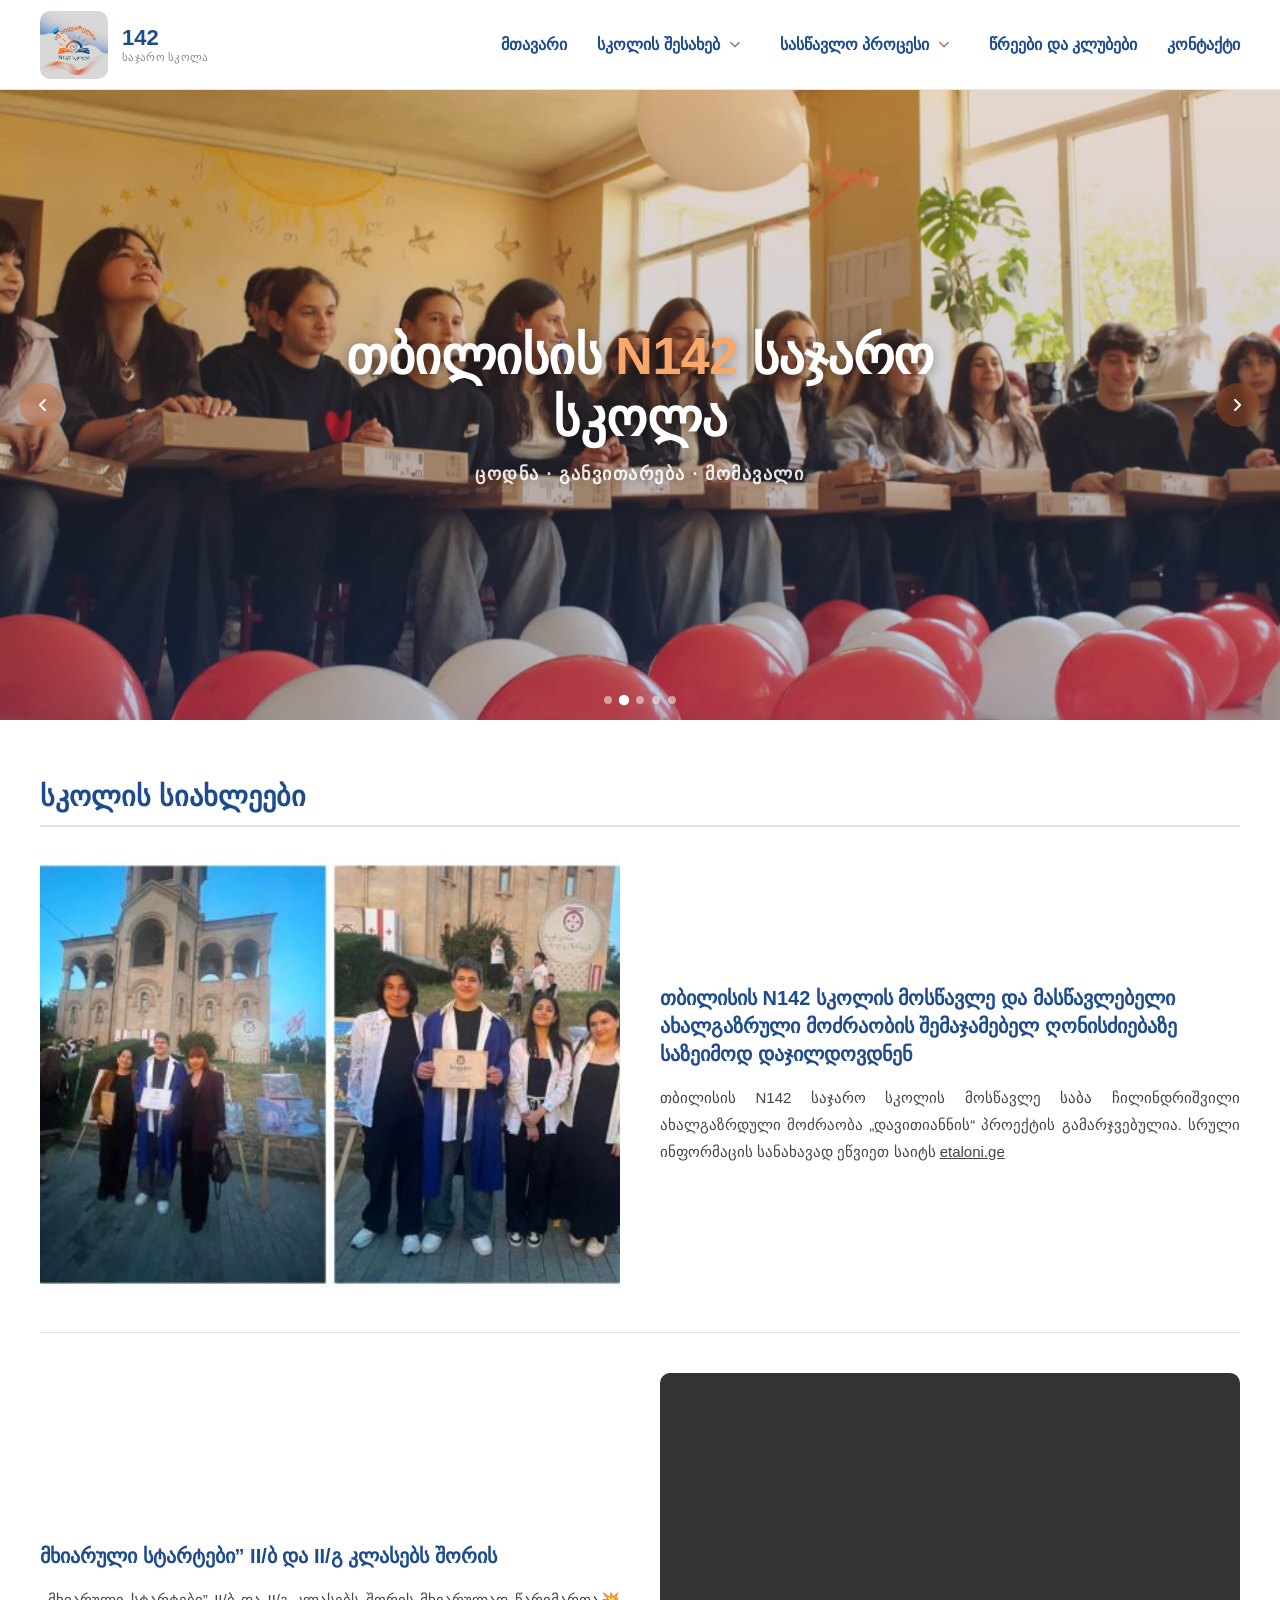
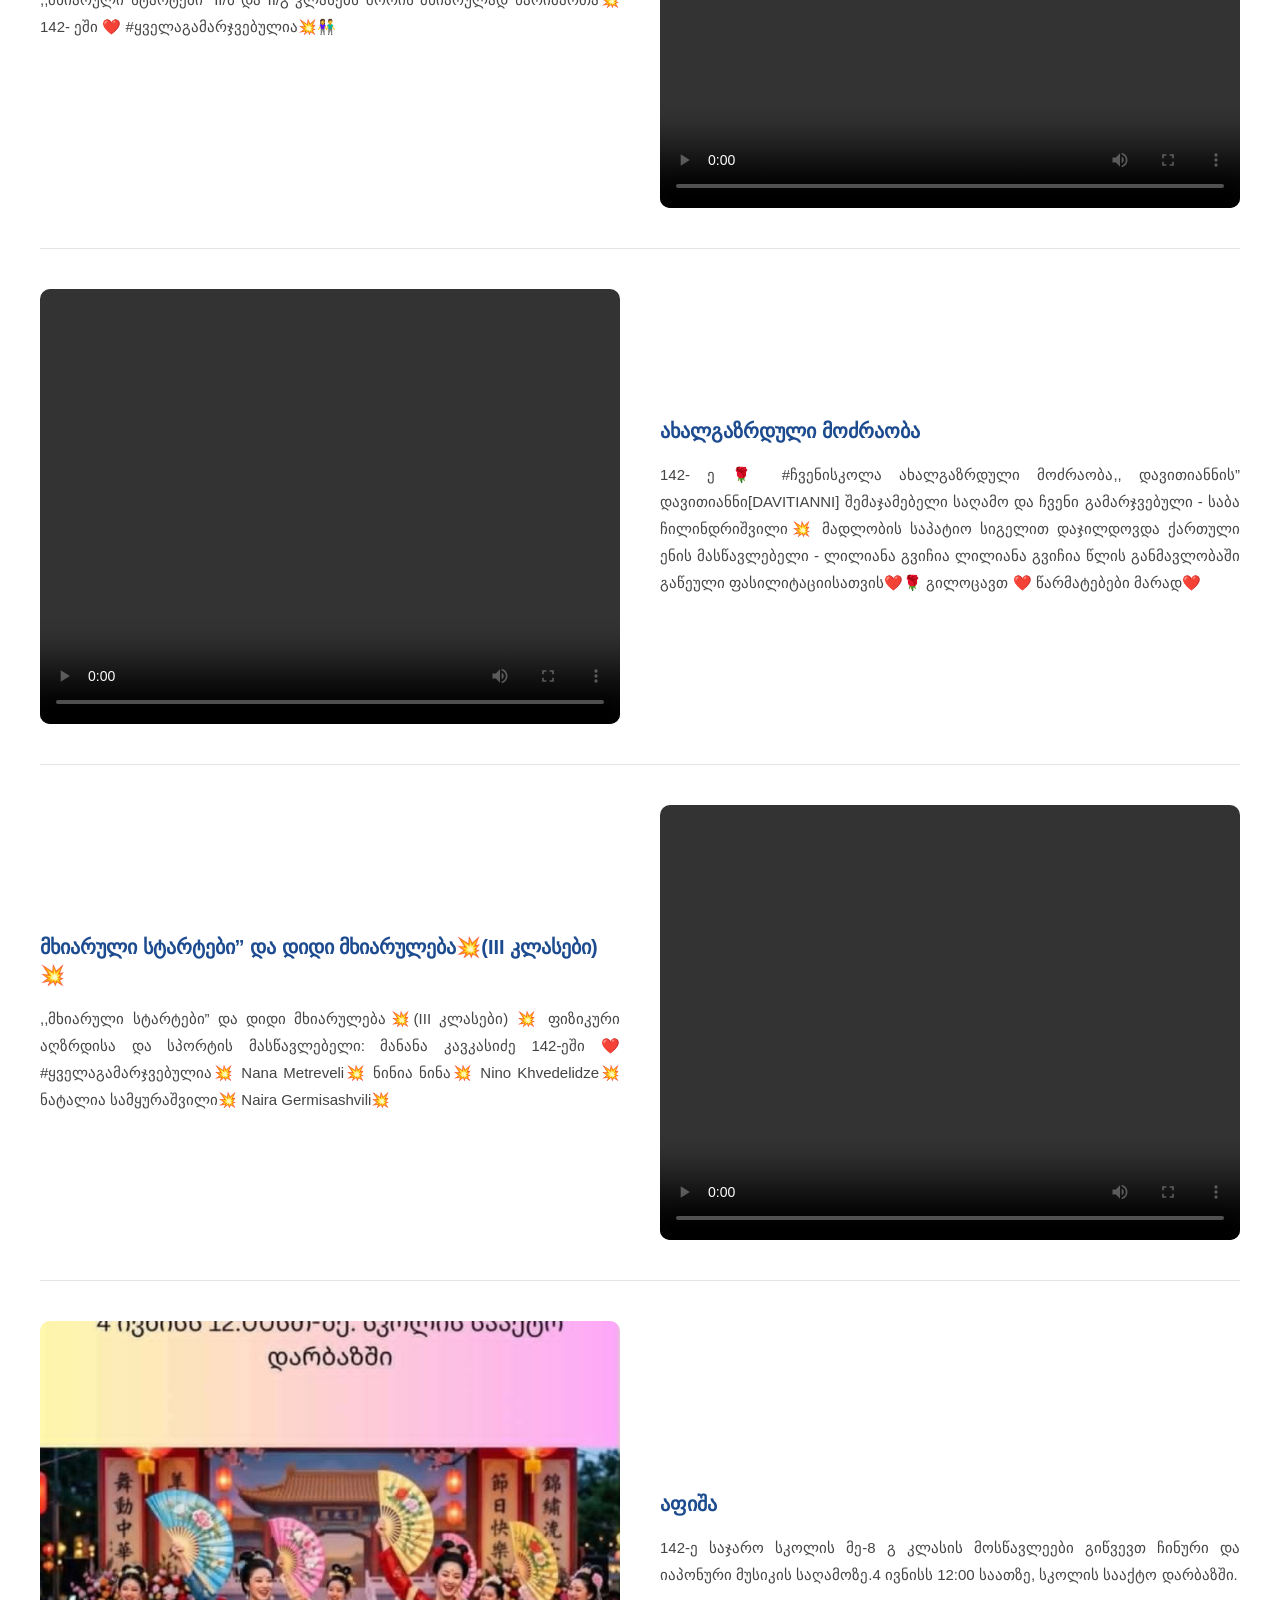
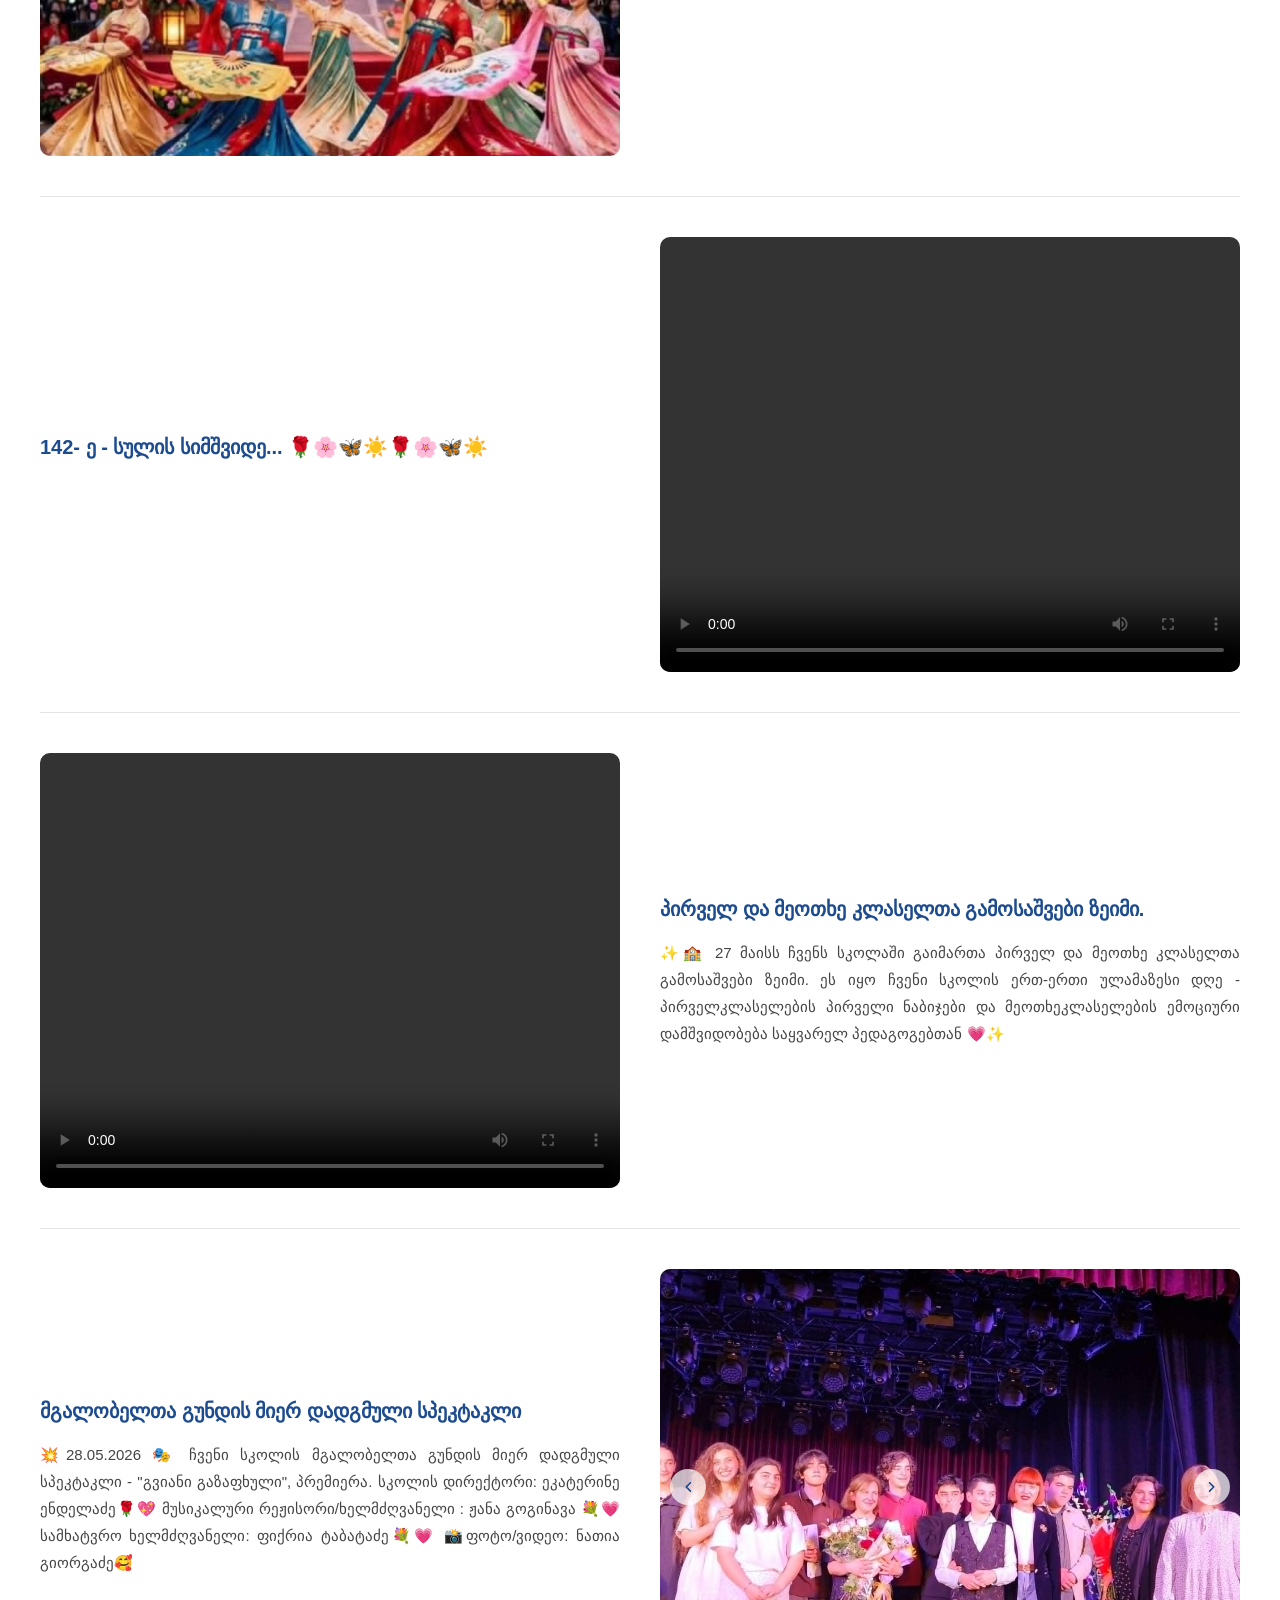
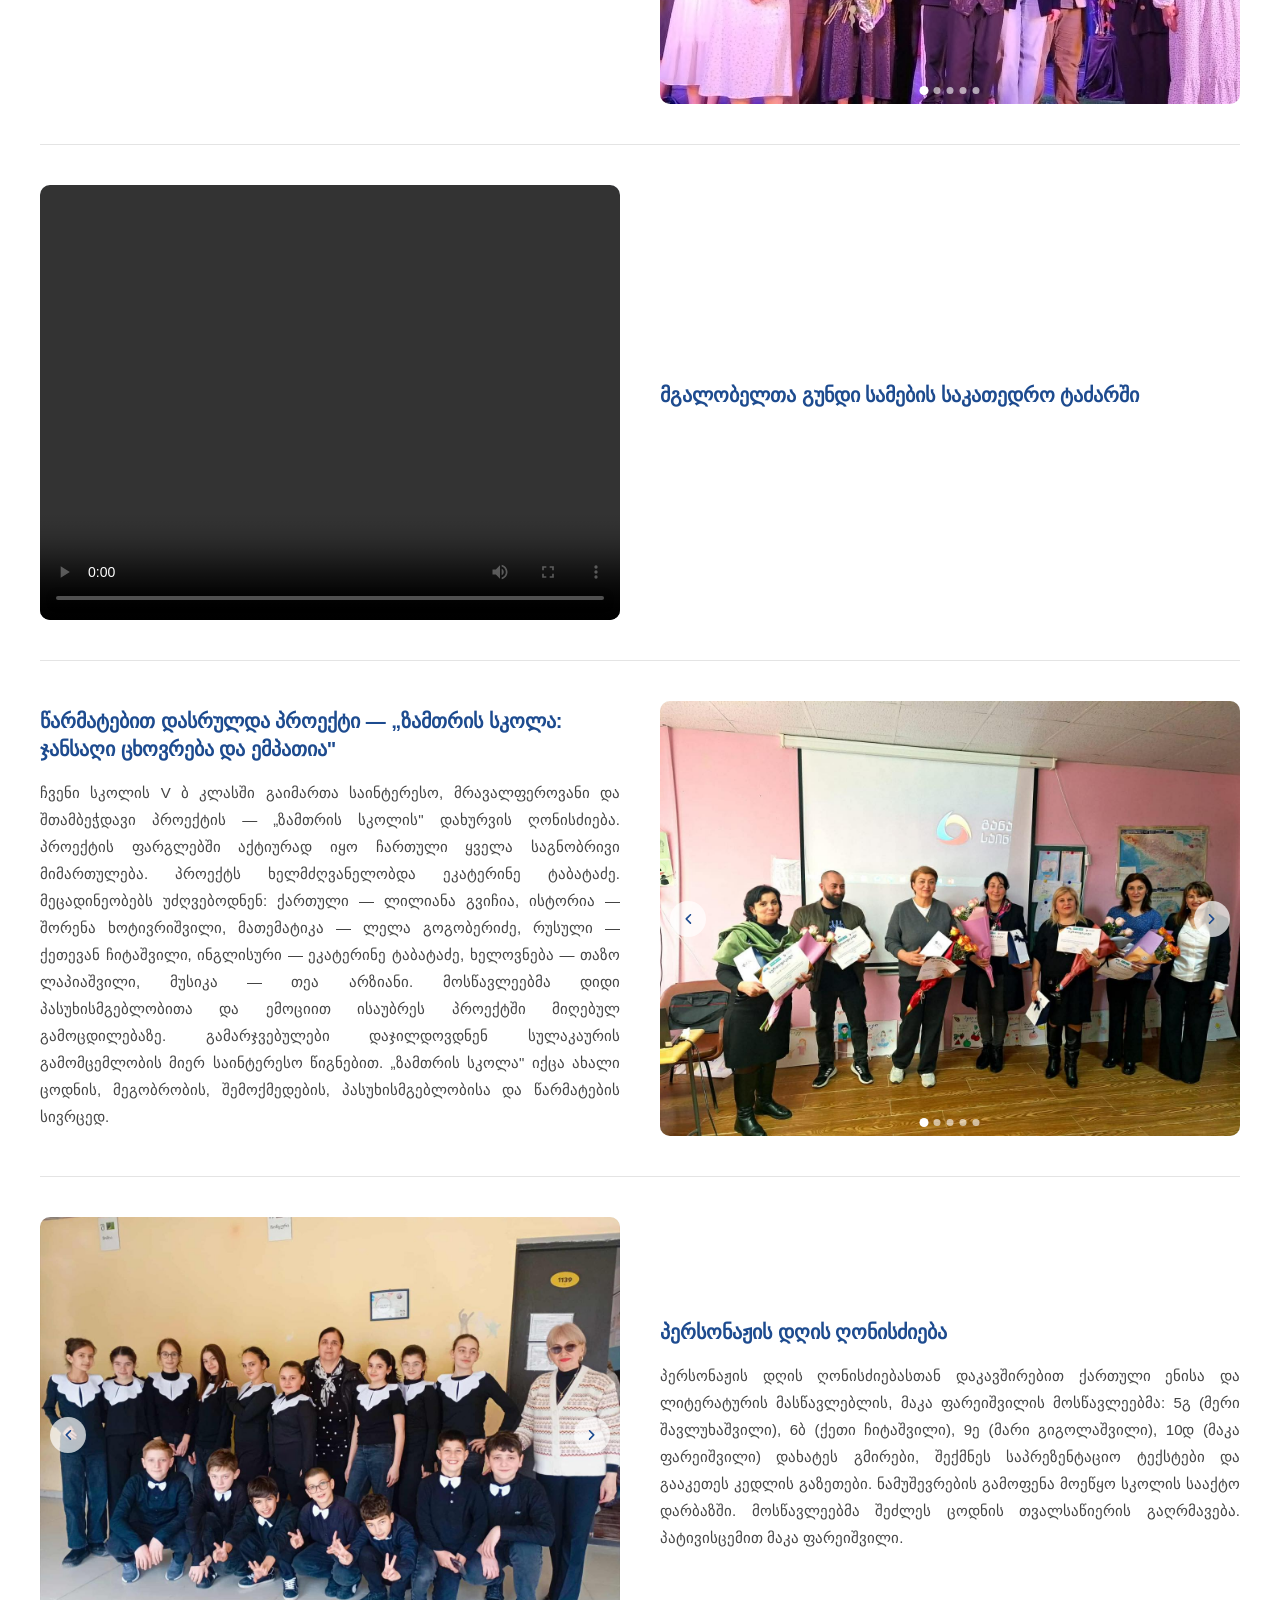
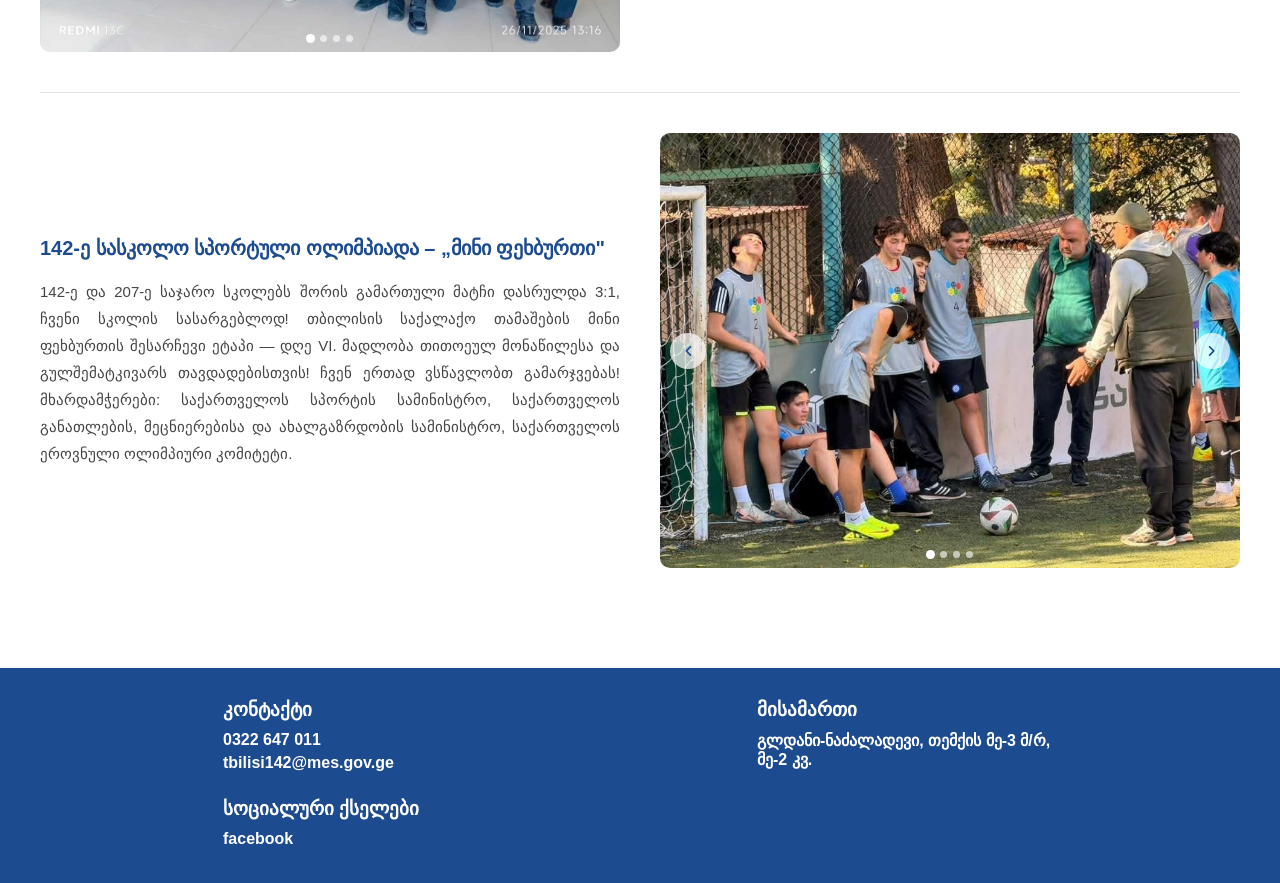
==== commit fb852074: "remove etaloni from foter and add post etaloni" ====
--- a/index.html
+++ b/index.html
@@ -195,11 +195,7 @@
                 <h3>სოციალური ქსელები</h3>
                 <a href="https://www.facebook.com/profile.php?id=100064833875062" target="_blank">facebook</a>
             </div>
-            <div class="footer__row">
-                <h3>ეტალონი</h3>
-                <a href="https://www.etaloni.ge/geo/main/index/124821" target="_blank"
-                    rel="noopener noreferrer">etaloni.ge</a>
-            </div>
+
         </div>
     </footer>
     <script>
